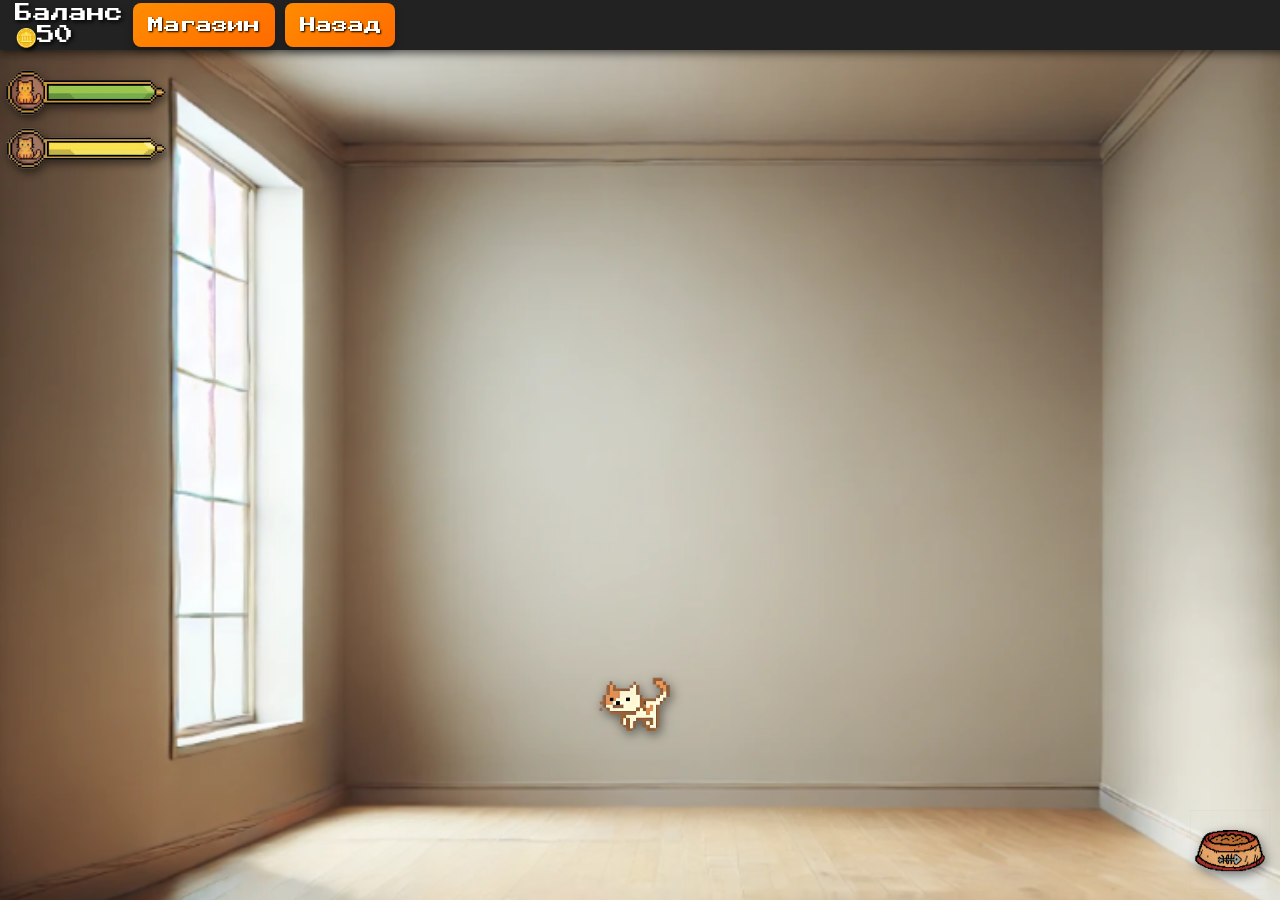
==== game.html @ 71701bf5 "Update game.html" ====
<!DOCTYPE html>
<html lang="uk">

<head>
    <meta charset="UTF-8">
    <meta name="viewport" content="width=device-width, initial-scale=1.0">
    <link href="https://fonts.googleapis.com/css2?family=Press+Start+2P&display=swap" rel="stylesheet">
    <title>Game Cats</title>
    <style>
        @font-face {
            font-family: 'Press Start 2P', cursive;
            src: url('fonts/pixel.ttf') format('truetype');
        }

        body {
            margin: 0;
            padding: 0;
            display: flex;
            justify-content: center;
            align-items: center;
            height: 100vh;
            width: 100vw;
            background: url('photo/fon-game.png') no-repeat center center;
            background-size: cover;
            overflow: hidden;
            font-family: 'Press Start 2P', cursive;
        }

        /* Верхнє меню */
        .top-menu {
            width: 100%;
            height: 50px;
            background-color: #222;
            display: flex;
            align-items: center;
            justify-content: space-between;
            padding: 0 15px;
            box-shadow: 0px 2px 10px rgba(0, 0, 0, 0.7);
            position: absolute;
            top: 0;
            left: 0;
            z-index: 100;
        }

        .menu-container {
            display: flex;
            gap: 10px;
        }

        .menu-button {
            background: linear-gradient(145deg, #ff8c00, #ff6b00);
            color: white;
            border: none;
            padding: 10px 15px;
            font-size: 16px;
            cursor: pointer;
            border-radius: 8px;
            font-family: 'Press Start 2P', cursive;
            box-shadow: 0 4px 8px rgba(0, 0, 0, 0.3);
            transition: all 0.3s ease;
            text-shadow: 1px 1px 2px #000;
        }

        .menu-button:hover {
            transform: translateY(-2px);
            box-shadow: 0 6px 12px rgba(0, 0, 0, 0.4);
        }

        .menu-button:active {
            transform: translateY(1px);
            box-shadow: 0 2px 4px rgba(0, 0, 0, 0.3);
        }

        .balance {
            color: white;
            font-size: 18px;
            font-family: 'Press Start 2P', cursive;
            text-shadow: 2px 2px 4px #000;
            display: flex;
            /* Додаємо flex-контейнер */
            align-items: center;
            /* Вирівнюємо елементи по вертикалі */
            gap: 5px;
            /* Відступ між елементами */
            line-height: 1.2;
            /* Фіксуємо висоту рядка */
        }

        @media (max-width: 600px) {
            .top-menu {
                flex-direction: column;
                height: auto;
                padding: 10px 0;
                align-items: center;
            }

            .menu-button {
                width: 90%;
                margin: 5px 0;
                font-size: 14px;
            }

            .balance {
                font-size: 16px;
            }
        }

        .cat {
            position: absolute;
            width: 110px;
            height: 118px;
            background: url('photo/cat-game.png') no-repeat;
            background-size: 480px 960px;
            image-rendering: pixelated;
            transition: transform 0.5s linear, left 0.5s linear, top 0.5s linear;
            z-index: 5;
            filter: drop-shadow(2px 4px 6px rgba(0, 0, 0, 0.5));
        }

        .black-cat {
            position: absolute;
            width: 122px;
            height: 122px;
            background: url('photo/cat-black.png') no-repeat;
            background-size: 488px 976px;
            background-position: 0 0;
            image-rendering: pixelated;
            image-rendering: -moz-crisp-edges;
            image-rendering: crisp-edges;
            transition: transform 0.5s linear, left 0.5s linear, top 0.5s linear;
            z-index: 5;
            filter: drop-shadow(2px 4px 6px rgba(0, 0, 0, 0.5));
        }

        .baby-cat {
    position: absolute;
    width: 122px;
    height: 122px;
    background: url('photo/cat-baby.png') no-repeat;
    background-size: 488px 976px; /* 4 кадри × 8 рядків (як у чорного кота) */
    image-rendering: pixelated;
    image-rendering: crisp-edges;
    transition: transform 0.5s linear, left 0.5s linear, top 0.5s linear;
    z-index: 5;
    filter: drop-shadow(2px 4px 6px rgba(0,0,0,0.5));
}

        

        #bowl {
            -webkit-tap-highlight-color: transparent;
            outline: none;
            user-select: none;
            -webkit-user-drag: none;
            filter: drop-shadow(2px 4px 6px rgba(0, 0, 0, 0.5));
        }

        .status-bars {
            position: absolute;
            top: 65px;
            left: 1px;
            display: flex;
            flex-direction: column;
            gap: 1px;
            z-index: 100;
            filter: drop-shadow(2px 4px 4px rgba(0, 0, 0, 0.5));
        }

        .emote {
            position: absolute;
            font-size: 28px;
            z-index: 999;
            pointer-events: none;
            opacity: 0;
            transition: opacity 0.5s ease;
            filter: drop-shadow(2px 4px 4px rgba(0, 0, 0, 0.7));
        }

        .emote.angry {
            animation: angryBounce 0.5s infinite alternate;
            top: -20px;
            left: 35px;
        }

        .emote.sleep {
            animation: sleepZzz 2s infinite linear;
            top: -20px;
            left: 40px;
        }
        .baby-hearts {
            position: absolute;
            z-index: 999;
            pointer-events: none;
            transform: translate(-50%, -100%);
            display: none;
        }

        /* Стилі для магазину */
        .shop-overlay {
            position: fixed;
            top: 0;
            left: 0;
            width: 100%;
            height: 100%;
            background-color: rgba(0, 0, 0, 0.85);
            display: none;
            justify-content: center;
            align-items: center;
            z-index: 1000;
            opacity: 0;
            transition: opacity 0.3s ease;
            backdrop-filter: blur(5px);
        }

        .shop-container {
            width: 90%;
            max-width: 800px;
            height: 80%;
            background: linear-gradient(145deg, #2a2a2a, #1f1f1f);
            border: 4px solid #8a2be2;
            border-radius: 15px;
            display: flex;
            flex-direction: column;
            overflow: hidden;
            box-shadow: 0 10px 25px rgba(0, 0, 0, 0.6),
                0 0 0 2px #ff8c00,
                0 0 0 4px #8a2be2;
            transform: scale(0.95);
            transition: all 0.3s ease;
        }

        .shop-overlay.show .shop-container {
            transform: scale(1);
        }

        .shop-header {
            background: linear-gradient(to right, #8a2be2, #4b0082);
            padding: 15px;
            display: flex;
            flex-direction: column;
            border-bottom: 3px solid #ff8c00;
            box-shadow: 0 4px 10px rgba(0, 0, 0, 0.4);
        }


        .shop-header-top {
            display: flex;
            justify-content: space-between;
            align-items: center;
            padding: 10px 1px;
            width: 100%;
        }

        .shop-header-top .balance {
            font-size: 14px;
            color: white;
            flex: 1;
            text-align: left;
        }

        .shop-title {
            background: linear-gradient(145deg, #ff8c00, #ff6b00);
            color: white;
            font-size: 14px;
            padding: 10px 10px;
            border-radius: 8px;
            cursor: pointer;
            transition: all 0.3s ease;
            box-shadow: 0 4px 8px rgba(0, 0, 0, 0.3);
            text-shadow: 1px 1px 2px #000;
            border: 2px solid #8a2be2;
            margin: 0 10px;
            text-align: center;
            flex: 2;
        }

        .shop-title:hover {
            transform: translateY(-2px);
            box-shadow: 0 6px 12px rgba(0, 0, 0, 0.4);
        }


        .categories-container {
            display: flex;
            overflow-x: auto;
            gap: 10px;
            padding: 10px 1px;
            scrollbar-width: thin;
            scrollbar-color: #8a2be2 #333;
        }

        .categories-container::-webkit-scrollbar {
            height: 6px;
        }

        .categories-container::-webkit-scrollbar-track {
            background: #333;
            border-radius: 3px;
        }

        .categories-container::-webkit-scrollbar-thumb {
            background: linear-gradient(#8a2be2, #4b0082);
            border-radius: 3px;
        }

        .category {
            background: linear-gradient(145deg, #3a3a3a, #2d2d2d);
            border: 2px solid #8a2be2;
            border-radius: 8px;

            color: white;
            font-size: 12px;
            cursor: pointer;
            transition: all 0.3s ease;
            white-space: nowrap;
            flex-shrink: 0;
            box-shadow: 0 2px 5px rgba(0, 0, 0, 0.3);
            position: relative;
            margin-right: 8px;
            min-width: 120px;
            min-height: 40px;
            text-align: center;
            display: flex;
            align-items: center;
            justify-content: center;
            gap: 7px;
        }

        .category:last-child {
            margin-right: 0;
        }

        .category.locked {
            background: linear-gradient(145deg, #555, #333) !important;
            border-color: #888 !important;
            color: #bbb !important;
            cursor: not-allowed !important;
            opacity: 1 !important;
            box-shadow: 0 2px 8px rgba(0, 0, 0, 0.10);
            min-width: 120px;
            min-height: 40px;
            border-radius: 8px;
            display: flex;
            align-items: center;
            justify-content: center;
            gap: 7px;
        }

        .category.locked .lock-icon {
            display: inline-block;
            font-size: 16px;
            vertical-align: middle;
            margin-right: 0;
        }

        .category:not(:last-child)::after {
            content: '';
            position: absolute;
            right: -5px;
            top: 50%;
            transform: translateY(-50%);
            width: 1px;
            height: 60%;
            background: rgba(255, 255, 255, 0.2);
        }

        .category:hover {
            background: linear-gradient(145deg, #4a4a4a, #3d3d3d);
            transform: translateY(-2px);
        }

        .category.active {
            background: linear-gradient(145deg, #8a2be2, #4b0082);
            border-color: #ff8c00;
            box-shadow: 0 0 10px rgba(138, 43, 226, 0.7);
        }

        .close-shop {
            background: #ff4444;
            border: none;
            color: white;
            font-size: 24px;
            /* Збільшений розмір */
            font-weight: bold;
            /* Жирний шрифт */
            cursor: pointer;
            padding: 8px 12px;
            border-radius: 50%;
            transition: all 0.3s ease;
            box-shadow: 0 2px 5px rgba(0, 0, 0, 0.3);
            text-shadow: 1px 1px 2px #000;
            flex: 0 0 auto;
            /* Фіксована ширина */
            width: 44px;
            /* Збільшена ширина */
            height: 44px;
            /* Збільшена висота */
            display: flex;
            align-items: center;
            justify-content: center;
            margin-left: -1px;
            /* Відступ зліва */
            position: relative;
            /* Для точного позиціонування */
            right: 0;
            /* Фіксуємо праворуч */
            -webkit-tap-highlight-color: transparent;
            outline: none;
        }

        /* Збільшений хрестик при наведенні */
        .close-shop:hover {
            background: #ff0000;
            transform: rotate(90deg) scale(1.1);
            /* Додано масштабування */
        }

        /* Стилі для роздільної лінії */
        .divider {
            height: 2px;
            background: linear-gradient(to right, transparent, #8a2be2, #ff8c00, #8a2be2, transparent);
            margin: 5px 0;
            width: 100%;
        }

        .shop-content {
            display: grid;
            grid-template-columns: 1fr;
            gap: 20px;
            padding: 15px;
            overflow-y: auto;
            height: calc(100% - 150px);
        }

        .shop-item {
            background: linear-gradient(145deg, #3a3a3a, #2d2d2d);
            border: 2px solid #8a2be2;
            border-radius: 12px;
            padding: 20px;
            display: flex;
            flex-direction: column;
            /* Зміна з row на column */
            align-items: center;
            /* Центруємо по горизонталі */
            text-align: center;
            /* Центруємо текст */
            transition: all 0.3s ease;
            box-shadow: 0 4px 8px rgba(0, 0, 0, 0.3);
            position: relative;
            overflow: hidden;
            min-height: 210px;
            height: auto;
            width: 90%;
            /* Додаємо ширину для кращого вигляду */
            max-width: 400px;
            /* Максимальна ширина */
            margin: 0 auto;
            /* Центруємо блок товару */
        }

        .shop-item::before {
            content: '';
            position: absolute;
            top: -50%;
            left: -50%;
            width: 200%;
            height: 200%;
            background: linear-gradient(to bottom right,
                    rgba(138, 43, 226, 0.1),
                    rgba(255, 140, 0, 0.1));
            transform: rotate(45deg);
            z-index: 0;
        }

        .shop-item:hover {
            transform: translateY(-5px);
            box-shadow: 0 8px 16px rgba(0, 0, 0, 0.4);
            border-color: #ff8c00;
        }

        /* Адаптація для мобільних пристроїв */
        @media (max-width: 600px) {
            .shop-content {
                padding: 10px;
                gap: 10px;
            }

            .shop-item {
                margin-bottom: 10px;
            }

            .close-shop {
                font-size: 20px;
                width: 40px;
                height: 40px;
            }
        }

        .item-image {
            width: 120px;
            height: 120px;
            background-color: #222; /* темний фон, щоб не було прозорого */
            margin-right: 20px;
            border: 3px solid #555;
            border-radius: 8px;
            overflow: hidden;
            position: relative;
            z-index: 1;
            box-shadow: inset 0 0 10px rgba(0, 0, 0, 0.5);
            flex-shrink: 0;
            background-size: contain;      /* показує всю картинку */
            background-repeat: no-repeat;  /* не повторює */
            background-position: center;
        }

        .item-info {
            display: flex;
            flex-direction: column;
            align-items: center;
            /* Центруємо вміст */
            width: 100%;
            /* Займає всю ширину батьківського елементу */
        }

        .item-name {
            color: white;
            font-size: 14px;
            margin-bottom: 10px;
            text-align: center;
            /* Центруємо текст */
            z-index: 1;
            text-shadow: 1px 1px 2px #000;
            width: 100%;
            /* Займає всю доступну ширину */
        }

        .item-price {
            color: #ff8c00;
            font-size: 16px;
            margin-bottom: 15px;
            z-index: 1;
            text-shadow: 1px 1px 2px #000;
            text-align: center;
            /* Центруємо текст */
        }

        .buy-button {
            background: linear-gradient(145deg, #8a2be2, #4b0082);
            color: white;
            border: none;
            padding: 10px 20px;
            border-radius: 8px;
            font-family: 'Press Start 2P', cursive;
            font-size: 12px;
            cursor: pointer;
            transition: all 0.3s ease;
            box-shadow: 0 2px 5px rgba(0, 0, 0, 0.3);
            text-shadow: 1px 1px 2px #000;
            border: 1px solid #ff8c00;
            z-index: 1;
            width: auto;
            /* Зміна з 100% на auto */
            max-width: 200px;
            margin: 0 auto;
            /* Центруємо кнопку */
        }

        .buy-button:hover {
            background: linear-gradient(145deg, #9932cc, #5a1d9c);
            transform: translateY(-2px);
            box-shadow: 0 4px 8px rgba(0, 0, 0, 0.4);
        }

        .buy-button:active {
            transform: translateY(1px);
            box-shadow: 0 1px 3px rgba(0, 0, 0, 0.3);
        }

        .buy-button.loading {
            position: relative;
            color: transparent;
            pointer-events: none;
        }

        .buy-button.loading::after {
            content: "";
            position: absolute;
            top: 50%;
            left: 50%;
            transform: translate(-50%, -50%);
            width: 20px;
            height: 20px;
            border: 3px solid rgba(255, 255, 255, 0.3);
            border-radius: 50%;
            border-top-color: white;
            animation: spin 1s linear infinite;
        }

        @keyframes spin {
            to {
                transform: translate(-50%, -50%) rotate(360deg);
            }
        }

        @keyframes angryBounce {
            from {
                transform: translateY(0);
            }

            to {
                transform: translateY(-10px);
            }
        }

        @keyframes sleepZzz {
            0% {
                transform: translateY(0);
                opacity: 1;
            }

            100% {
                transform: translateY(-30px);
                opacity: 0;
            }
        }

        /* Смуга прокрутки */
        .shop-content::-webkit-scrollbar {
            width: 10px;
        }

        .shop-content::-webkit-scrollbar-track {
            background: #333;
            border-radius: 5px;
        }

        .shop-content::-webkit-scrollbar-thumb {
            background: linear-gradient(#8a2be2, #4b0082);
            border-radius: 5px;
            border: 1px solid #ff8c00;
        }

        .shop-content::-webkit-scrollbar-thumb:hover {
            background: linear-gradient(#9932cc, #5a1d9c);
        }

        /* Стилі для вікна завдань */
        .tasks-overlay {
            position: fixed;
            top: 0;
            left: 0;
            width: 100%;
            height: 100%;
            background-color: rgba(0, 0, 0, 0.9);
            display: none;
            justify-content: center;
            align-items: center;
            z-index: 1001;
            opacity: 0;
            transition: opacity 0.3s ease;
            backdrop-filter: blur(5px);
        }

        .tasks-container {
            width: 90%;
            max-width: 600px;
            height: 70%;
            background: linear-gradient(145deg, #2a2a2a, #1f1f1f);
            border: 4px solid #ff8c00;
            border-radius: 15px;
            display: flex;
            flex-direction: column;
            overflow: hidden;
            box-shadow: 0 10px 25px rgba(0, 0, 0, 0.6),
                0 0 0 2px #8a2be2,
                0 0 0 4px #ff8c00;
        }

        .tasks-header {
            background: linear-gradient(to right, #ff8c00, #ff6b00);
            padding: 15px;
            display: flex;
            justify-content: space-between;
            align-items: center;
            border-bottom: 3px solid #8a2be2;
        }

        .tasks-title {
            color: white;
            font-size: 18px;
            text-align: center;
            flex-grow: 1;
            text-shadow: 2px 2px 4px rgba(0, 0, 0, 0.5);
        }

        .close-tasks {
            background: #8a2be2;
            border: none;
            color: white;
            font-size: 20px;
            cursor: pointer;
            padding: 8px 12px;
            border-radius: 50%;
            transition: all 0.3s ease;
        }

        .tasks-content {
            padding: 20px;
            overflow-y: auto;
            background: rgba(30, 30, 30, 0.7);
        }

        .task-item {
            background: rgba(50, 50, 50, 0.7);
            border: 2px solid #8a2be2;
            border-radius: 10px;
            padding: 15px;
            margin-bottom: 15px;
            display: flex;
            justify-content: space-between;
            align-items: center;
        }

        .task-info {
            flex-grow: 1;
        }

        .task-name {
            color: white;
            font-size: 14px;
            margin-bottom: 5px;
        }

        .task-reward {
            color: #ff8c00;
            font-size: 12px;
        }

        .task-button {
            background: linear-gradient(145deg, #8a2be2, #4b0082);
            color: white;
            border: none;
            padding: 8px 15px;
            border-radius: 8px;
            font-family: 'Press Start 2P', cursive;
            font-size: 10px;
            cursor: pointer;
        }

        /* Адаптація для мобільних пристроїв */
        @media (max-width: 600px) {
            .shop-item {
                flex-direction: column;
                padding: 15px;
            }

            .item-image {
                width: 100px;
                height: 100px;
                margin-right: 0;
                margin-bottom: 15px;
            }

            .buy-button {
                max-width: 100%;
                width: 100%;
            }
        }

        /* Смуга прокрутки */
        .shop-content::-webkit-scrollbar {
            width: 12px;
        }

        .shop-content::-webkit-scrollbar-track {
            background: #333;
            border-radius: 6px;
        }

        .shop-content::-webkit-scrollbar-thumb {
            background: linear-gradient(#8a2be2, #4b0082);
            border-radius: 6px;
            border: 2px solid #ff8c00;
        }

        .shop-content::-webkit-scrollbar-thumb:hover {
            background: linear-gradient(#9932cc, #5a1d9c);
        }

        /* Стилі для кнопки завантаження */
        .buy-button.loading {
            position: relative;
            color: transparent;
            pointer-events: none;
        }

        .buy-button.loading::after {
            content: "";
            position: absolute;
            top: 50%;
            left: 50%;
            transform: translate(-50%, -50%);
            width: 20px;
            height: 20px;
            border: 3px solid rgba(255, 255, 255, 0.3);
            border-radius: 50%;
            border-top-color: white;
            animation: spin 1s linear infinite;
        }

        @keyframes spin {
            to {
                transform: translate(-50%, -50%) rotate(360deg);
            }
        }

        /* Стилі для категорії корму */
        .food-category .item-image {
            background-color: #8a5a44;
            border-color: #6d4c3a;
        }

        .placement-overlay {
            position: fixed;
            top: 0;
            left: 0;
            width: 100%;
            height: 100%;
            background-color: rgba(0, 0, 0, 0.8);
            display: none;
            justify-content: center;
            align-items: center;
            z-index: 1002;
        }

        .placement-container {
            background: #222;
            padding: 20px;
            border-radius: 10px;
            text-align: center;
            color: white;
            width: 80%;
            max-width: 400px;
        }

        .placement-grid {
            display: grid;
            grid-template-columns: repeat(3, 1fr);
            gap: 10px;
            margin: 20px 0;
        }

        .placement-grid div {
            background: #444;
            border: 2px solid #8a2be2;
            border-radius: 5px;
            height: 50px;
            cursor: pointer;
            transition: all 0.3s ease;
        }

        .placement-grid div:hover {
            background: #555;
            border-color: #ff8c00;
        }

        .cancel-placement {
            background: #ff4444;
            border: none;
            color: white;
            padding: 10px 20px;
            border-radius: 5px;
            cursor: pointer;
            transition: all 0.3s ease;
        }

        .cancel-placement:hover {
            background: #ff0000;
        }

        .placement-controls {
            position: fixed;
            bottom: 20px;
            left: 50%;
            transform: translateX(-50%);
            display: flex;
            gap: 10px;
            z-index: 1003;
        }

        .placement-button {
            background: #0da33d;
            color: white;
            border: none;
            padding: 10px 20px;
            border-radius: 5px;
            cursor: pointer;
            font-family: 'Press Start 2P', cursive;
            transition: all 0.3s ease;
        }

        .placement-button:hover {
            background: #6d1dbb;
        }

        .placement-button.cancel {
            background: #ff4444;
        }

        .placement-button.cancel:hover {
            background: #ff0000;
        }

        .placed-item {
            position: absolute;
            width: 60px;
            height: 85px;
            background-size: cover;
            background-position: center;
            z-index: 1;
            cursor: move;
        }

        .move-button {
            background: #4caf50;
            color: white;
            border: none;
            padding: 10px 15px;
            border-radius: 5px;
            cursor: pointer;
            font-size: 18px;
            font-weight: bold;
            z-index: 6;
            transition: all 0.3s ease;
            margin: 580px 6px 1px 1px;
            /* верх, право, низ, ліво */
        }

        .move-button:hover {
            background: #45a049;
        }

        .placed-item.tumb {
            width: 90px;
            height: 90px;
        }

        .placed-item.picture {
            width: 70px;
            height: 90px;
        }

        .item-image.picture {
            box-shadow: 6px 10px 24px 0 rgba(60, 40, 20, 0.32);
            border-radius: 8px;
            background-color: transparent;
            position: relative;
        }


        .item-image.picture::after {
            content: '';
            position: absolute;
            left: 12px;
            right: 12px;
            top: 12px;
            bottom: 12px;
            border-radius: 8px;
            box-shadow: 6px 10px 24px 0 rgba(60, 40, 20, 0.32);
            z-index: 0;
            pointer-events: none;
        }

        .item-image.picture {
            position: relative;
            z-index: 1;
        }

        .placed-item.toy {
            width: 50px;
            height: 50px;
        }

        .shop-item.purchased {
            opacity: 0.7;
        }

        .purchased-label {
            color: #fff;
            background: #4caf50;
            border-radius: 6px;
            padding: 6px 14px;
            font-size: 13px;
            font-family: 'Press Start 2P', cursive;
            margin-bottom: 8px;
            margin-top: 8px;
            display: inline-block;
        }

        .delete-button {
            background: #ff4444 !important;
            color: #fff !important;
            z-index: 10000 !important;
            position: relative !important;
            min-height: 32px !important;
            font-size: 18px !important;
            border: none;
            border-radius: 6px;
            padding: 6px 14px;
            font-size: 13px;
            font-family: 'Press Start 2P', cursive;
            cursor: pointer;
            margin-top: 6px;
            display: block;
            transition: background 0.2s;
            width: 100%;
            box-sizing: border-box;
        }

        .delete-button:hover {
            background: #c62828;
        }

        .shop-item.purchased {
            min-height: 255px;
        }

        /* Для мисок не збільшуємо розмір навіть якщо куплено */
        .shop-item.purchased.food-category,
        .shop-item.purchased:not(.food-category):has(.item-name:contains('Миски')) {
            min-height: 210px !important;
        }

        .shop-item.purchased.miska {
            min-height: 210px !important;
        }

        .delete-modal-content {
            background: #222;
            color: #fff;
            border-radius: 16px;
            padding: 28px 18px 22px 18px;
            min-width: 220px;
            max-width: 260px;
            width: 92vw;
            box-shadow: 0 8px 32px rgba(0, 0, 0, 0.7), 0 0 0 3px #ff8c00, 0 0 0 6px #8a2be2;
            border: 3px solid #ff8c00;
            text-align: center;
            font-family: 'Press Start 2P', cursive;
            position: relative;
            margin: 0 auto;
            font-size: 15px;
        }

        .delete-modal-title {
            font-size: 15px;
            margin-bottom: 22px;
            font-family: 'Press Start 2P', cursive;
            color: #fff;
            text-shadow: 2px 2px 4px #000;
            word-break: break-word;
        }

        .delete-modal-buttons {
            display: flex;
            justify-content: center;
            gap: 18px;
        }

        .delete-modal-btn {
            font-family: 'Press Start 2P', cursive;
            font-size: 13px;
            border: none;
            border-radius: 8px;
            padding: 10px 28px;
            cursor: pointer;
            box-shadow: 0 2px 8px rgba(0, 0, 0, 0.3);
            transition: background 0.2s, color 0.2s, transform 0.2s;
            outline: none;
        }

        .delete-modal-btn.yes {
            background: linear-gradient(145deg, #ff8c00, #ff4444);
            color: #fff;
            border: 2px solid #ff8c00;
            text-shadow: 1px 1px 2px #000;
        }

        /* Стилі для кнопки інфо у розділі Фарм */
        .farm-info-btn {
            background: #4a90e2;
            color: white;
            border: none;
            border-radius: 50%;
            width: 22px;
            height: 22px;
            font-size: 14px;
            cursor: pointer;
            margin-left: 8px;
            font-family: 'Press Start 2P', cursive;
            display: inline-flex;
            justify-content: center;
            align-items: center;
            vertical-align: middle;
            transition: background 0.2s;
        }

        .farm-info-btn:hover {
            background: #357abd;
        }

        .buy-container {
            display: flex;
            align-items: center;
            justify-content: center;
            width: 100%;
        }

        .delete-modal-btn.yes:hover {
            background: linear-gradient(145deg, #ff4444, #ff8c00);
            color: #fff;
            transform: scale(1.05);
        }

        .delete-modal-btn.no {
            background: #444;
            color: #fff;
            border: 2px solid #8a2be2;
            text-shadow: 1px 1px 2px #000;
        }

        .delete-modal-btn.no:hover {
            background: #8a2be2;
            color: #fff;
            transform: scale(1.05);
        }

        /* Стилі для повідомлення про поворот екрану */
        .rotate-screen-overlay {
            position: fixed;
            top: 0;
            left: 0;
            width: 100vw;
            height: 100vh;
            background: url('photo/vertically.png') no-repeat center center;
            background-size: cover;
            z-index: 9999;
            display: none;
            justify-content: center;
            align-items: center;
        }

        .rotate-screen-message {
            background: rgba(0, 0, 0, 0.8);
            color: white;
            padding: 20px;
            border-radius: 10px;
            text-align: center;
            font-family: 'Press Start 2P', cursive;
            font-size: 16px;
            max-width: 80%;
        }

        /* Показуємо повідомлення про поворот тільки в горизонтальному режимі */
        @media (orientation: landscape) and (max-height: 600px) {
            .rotate-screen-overlay {
                display: flex;
            }
        }

        /* Стилі для кнопки Урожай */
        .harvest-button {
            background: #ff9800;
            color: #fff;
            border: none;
            border-radius: 8px;
            padding: 10px 20px;
            font-family: 'Press Start 2P', cursive;
            font-size: 14px;
            cursor: pointer;
            margin-top: 10px;
            box-shadow: 0 2px 8px rgba(0, 0, 0, 0.3);
            transition: background 0.2s;
        }

        .harvest-button:hover {
            background: #e68900;
        }

        .placed-item.farm {
            width: 100px !important;
            height: 155px !important;
            background-size: contain !important;
            background-repeat: no-repeat;
            background-position: center;
            overflow: visible !important;
            margin-bottom: 10px;
            z-index: 2;
        }

        .flower-img {
            width: 50px;
            height: 85px;
            object-fit: contain;
            transition: filter 0.3s;
            z-index: 3;
        }

        .harvest-flower-btn {
            background: #ff9800;
            color: #fff;
            border: none;
            border-radius: 8px;
            padding: 7px 10px;
            font-family: 'Press Start 2P', cursive;
            font-size: 11px;
            cursor: pointer;
            box-shadow: 0 2px 8px rgba(0, 0, 0, 0.3);
            transition: background 0.2s;
            z-index: 3;
            margin-top: 32px;
            /* Більший відступ, щоб кнопка була нижче квітки */
        }

        .harvest-flower-btn:hover {
            background: #e68900;
        }

        .flower-img.small {
            width: 35px;
            height: 50px;
            z-index: 3;
        }

        .cactus-img.small {
            width: 31px;
            height: 26px;
            margin-left: 4px;
            z-index: 3;
            margin-top: 10px;
        }

        .cactus-img.stage2 {
            width: 26px;
            height: 36px;
            margin-left: 4px;
            z-index: 3;
        }

        .cactus-img.stage3 {
            width: 27px;
            height: 53px;
            margin-left: 5px;
            z-index: 3;
        }

        .cactus-img.stage4 {
            width: 40px;
            height: 65px;
            margin-left: 18px;
            z-index: 3;
        }

        /* Модальне вікно для повідомлення про розблокування Фарм */
        #farmLockModal {
            display: none;
            position: fixed;
            top: 0;
            left: 0;
            width: 100vw;
            height: 100vh;
            background: rgba(0, 0, 0, 0.7);
            z-index: 3000;
            justify-content: center;
            align-items: center;
        }

        #farmLockModal .modal-content {
            position: relative;
            display: flex;
            flex-direction: column;
            align-items: center;
            justify-content: center;
        }

        #farmLockModal img {
            max-width: 90vw;
            max-height: 60vh;
            border-radius: 18px;
            box-shadow: 0 4px 24px rgba(0, 0, 0, 0.5);
        }

        #farmLockModal .modal-text {
            position: absolute;
            top: 32%;
            left: 50%;
            transform: translate(-50%, -50%);
            color: #000000;
            font-family: 'Press Start 2P', cursive;
            font-size: 16px;
            text-align: center;
            padding: 10px 20px;
            border-radius: 10px;
            pointer-events: none;
        }

        .category .farm-text {
            font-size: 12px;
            color: inherit;
            font-family: inherit;
            font-weight: normal;
            letter-spacing: inherit;
            margin: 0 2px;
        }

        #farmLockModal .ok-overlay-btn {
            position: absolute;
            left: 48%;
            top: 80%;
            /* підлаштувати під розташування кнопки Ok на фото */
            transform: translate(-50%, -50%);
            width: 120px;
            /* підлаштувати під розмір кнопки Ok на фото */
            height: 42px;
            background: none;
            border: none;
            opacity: 0;
            cursor: pointer;
            z-index: 2;
        }

        /* Додаю стилі для вирівнювання квіточок у flowerGallery */
        #flowerGallery {
            min-height: 155px;
            display: flex;
            flex-direction: column;
            align-items: center;
            justify-content: flex-end;
            position: relative;
            /* вже є position: absolute, якщо ні — додати */
            position: absolute;
        }

        .flower-img {
            position: static;
            height: 82px;
            width: auto;
            object-fit: contain;
            left: unset;
            bottom: unset;
            transform: none;
        }

        .harvest-flower-btn {
            margin-top: 8px;
        }

        /* Анімація bounce для напису 'Забери урожай' */
        @keyframes bounce-harvest-label {
            0% {
                transform: translateY(0);
            }

            50% {
                transform: translateY(18px);
            }

            100% {
                transform: translateY(0);
            }
        }

        .harvest-label {
            font-family: 'Press Start 2P', cursive;
            font-size: 15px;
            color: #ff9800;
            margin-bottom: 18px;
            /* Підняти вище */
            display: flex;
            flex-direction: column;
            align-items: center;
            z-index: 4;
            text-shadow: 2px 2px 0 #222, -2px 2px 0 #222, 2px -2px 0 #222, -2px -2px 0 #222, 0 2px 0 #222, 2px 0 0 #222, 0 -2px 0 #222, -2px 0 0 #222;
            animation: bounce-harvest-label 2.2s infinite;
            position: absolute;
            top: -38px;
            left: 50%;
            transform: translateX(-50%);
            width: max-content;
            pointer-events: none;
        }

        /* Додаю/оновлюю CSS для .harvest-label */
        .harvest-label {
            position: absolute;
            left: -74%;
            top: auto;
            bottom: 59%;
            transform: translateX(-50%);
            width: max-content;
            pointer-events: none;
        }
        .harvest-label-cactus {
            position: absolute;
            left: -20%;
            top: auto;
            bottom: 47%;
            transform: translateX(-50%);
            font-family: 'Press Start 2P', cursive;
            font-size: 15px;
            color: #ff9800;
            margin-bottom: 18px;
            /* Підняти вище */
            display: flex;
            flex-direction: column;
            align-items: center;
            z-index: 4;
            text-shadow: 2px 2px 0 #222, -2px 2px 0 #222, 2px -2px 0 #222, -2px -2px 0 #222, 0 2px 0 #222, 2px 0 0 #222, 0 -2px 0 #222, -2px 0 0 #222;
            animation: bounce-harvest-label 2.2s infinite;
            position: absolute;
            width: max-content;
            pointer-events: none;
        }

        /* Стрілочка для грибочка: по центру над грибом через флекс-колонку #flowerGallery */
        .harvest-label-mushroom {
            position: static;
            font-family: 'Press Start 2P', cursive;
            font-size: 15px;
            color: #ff9800;
            margin-bottom: 25px;
            display: flex;
            flex-direction: column;
            align-items: center;
            z-index: 4;
            text-shadow: 2px 2px 0 #222, -2px 2px 0 #222, 2px -2px 0 #222, -2px 0 0 #222, 0 2px 0 #222, 2px 0 0 #222, 0 -2px 0 #222, -2px 0 0 #222;
            animation: bounce-harvest-label 2.2s infinite;
            width: max-content;
            pointer-events: none;
        }
    </style>
</head>

<body>
    <!-- Повідомлення про поворот екрану -->
    <div class="rotate-screen-overlay" id="rotateScreenOverlay">
        <div class="rotate-screen-message">
            Будь ласка, поверніть телефон вертикально!
        </div>
    </div>

    <!-- Верхнє меню -->
    <div class="top-menu">
        <div class="menu-container">
            <div class="balance">Баланс <br> 🪙0</div>
            <button class="menu-button" onclick="openShop()">Магазин</button>
            <button class="menu-button" onclick="goBack()">Назад</button>
        </div>
        <div class="status-bars">
            <img id="hungerBar" class="bar" src="images/hungry_0.png" style="width: 170px; height: 55px;">
            <img id="energyBar" class="bar" src="images/energy_0.png" style="width: 170px; height: 55px;">
        </div>
    </div>
    <div style="z-index: 5;" class="cat"></div>
    <div style="z-index: 5; display: none;" class="black-cat"></div>
    <div id="emote" class="emote"></div>
    <div class="baby-cat" style="display: none;"></div>
    <img id="babyHearts" class="baby-hearts" src="photo/hearts.gif" alt="hearts">

    <!-- Магазин -->
    <div class="shop-overlay" id="shopOverlay">
        <div class="shop-container">
            <div class="shop-header">
                <div class="shop-header-top">
                    <div class="balance">Баланс <br> 🪙0</div>
                    <div class="shop-title" id="tasksButton">ЗАВДАННЯ</div>
                    <button class="close-shop" onclick="closeShop()">✕</button>
                </div>
                <div class="categories-container" id="categoriesContainer">
                    <!-- Категорії будуть додані через JavaScript -->
                </div>
            </div>
            <div class="shop-content" id="shopContent">
                <!-- Товари будуть додані через JavaScript -->
            </div>
        </div>
    </div>

    <!-- Модальне вікно для розблокування Таємної -->
    <div id="secretUnlockModal" style="display:none; position:fixed; top:0; left:0; width:100vw; height:100vh; background:rgba(0,0,0,0.7); z-index:2000; justify-content:center; align-items:center; font-family: 'Press Start 2P', cursive;">
        <div class="delete-modal-content">
            <div class="delete-modal-title">Категорія «Таємна» заблокована</div>
            <div class="delete-modal-title" style="font-size:14px;">Вартість розблокування: 🪙<span id="secretUnlockPriceLabel">111</span></div>
            <div class="delete-modal-buttons">
                <button id="secretUnlockBuyBtn" class="delete-modal-btn yes">Купити</button>
                <button id="secretUnlockCancelBtn" class="delete-modal-btn no">Скасувати</button>
            </div>
        </div>
    </div>

    <!-- Вікно завдань -->
    <div class="tasks-overlay" id="tasksOverlay">
        <div class="tasks-container">
            <div class="tasks-header">
                <div class="tasks-title">ЩОДЕННІ ЗАВДАННЯ</div>
                <button class="close-tasks" onclick="closeTasks()">✕</button>
            </div>
            <div class="tasks-content" id="tasksContent">
                <!-- Завдання будуть додані через JavaScript -->
            </div>
        </div>
    </div>

    <!-- Вікно розміщення -->
    <div class="placement-overlay" id="placementOverlay">
        <div class="placement-container">
            <h3>Виберіть місце для розміщення</h3>
            <div class="placement-grid" id="placementGrid">
                <!-- Клікабельні місця будуть додані через JavaScript -->
            </div>
            <button class="cancel-placement" onclick="cancelPlacement()">Скасувати</button>
        </div>
    </div>

    <div class="placement-controls" id="placementControls" style="display: none;">
        <button class="placement-button" onclick="finalizePlacement()">Готово</button>
        <button class="placement-button cancel" onclick="cancelPlacement()">Скасувати</button>
    </div>

    <!-- Модальне вікно підтвердження видалення -->
    <div id="deleteConfirmModal"
        style="display:none; position:fixed; top:0; left:0; width:100vw; height:100vh; background:rgba(0,0,0,0.7); z-index:2000; justify-content:center; align-items:center; font-family: 'Press Start 2P', cursive;">
        <div class="delete-modal-content">
            <div class="delete-modal-title">Ви точно хочете видалити цей предмет?</div>
            <div class="delete-modal-buttons">
                <button id="deleteConfirmYes" class="delete-modal-btn yes">Так</button>
                <button id="deleteConfirmNo" class="delete-modal-btn no">Ні</button>
            </div>
        </div>
    </div>

    <!-- Галерея росту квіточки -->
    <div id="flowerGallery" style="display: none; flex-direction: column; align-items: center; margin-top: 70px;"></div>

    <!-- Модальне вікно для заблокованого Фарм -->
    <div id="farmLockModal">
        <div class="modal-content" style="position:relative;">
            <img src="photo/cat-message.png" alt="cat-message">
            <button class="ok-overlay-btn" onclick="closeFarmLockModal()"></button>
            <div class="modal-text">Розблокується при покупці тумбочки.</div>
        </div>
    </div>

    <script>
        const cat = document.querySelector('.cat');
        const blackCat = document.querySelector('.black-cat');
        let isSitting = false;
        let isLying = false;
        let isClicked = false;
        let frame = 0;
        let direction = 0;
        let speed = 0.7;
        let lastDirection = -1;
        let repeatMove = false;
        let walkTimeout, restTimeout;

        const startX = window.innerWidth / 2 - 48;
        const startY = window.innerHeight * 0.7;
        cat.style.left = `${startX}px`;
        cat.style.top = `${startY}px`;
        const babyCat = document.querySelector('.baby-cat');
        const babyHearts = document.getElementById('babyHearts');
        let coins = 50;
        let isSecretUnlocked = false;
        const SECRET_UNLOCK_PRICE = 111;
        const BOWL_FEED_COST = 10;
        const FARM_STAGE_MS = 60 * 60 * 1000;
        const HARVEST_REWARD_FLOWER = 15;
        const HARVEST_REWARD_CACTUS = 30;
        const HARVEST_REWARD_MUSHROOM = 50;
        const FALL_COIN_INTERVAL_MS = 20 * 60 * 1000;
        const FALL_COIN_REWARD = 10;
        function saveGameState() {
            const placedItemsData = [];
            document.querySelectorAll('.placed-item').forEach(el => {
                let category = el.dataset.category;
                let id = parseInt(el.dataset.id);

                // Fallback для старих збережень
                if (!category) {
                    if (el.classList.contains('tumb')) category = 'Тумбочки';
                    else if (el.classList.contains('picture')) category = 'Картини';
                    else if (el.classList.contains('toy')) category = 'Іграшки';
                    else category = 'Лампи';
                }
                if (isNaN(id)) {
                    let bg = el.style.backgroundImage;
                    let match = bg.match(/_(\d+)\.png/);
                    id = match ? parseInt(match[1]) : 0;
                }

                placedItemsData.push({
                    category: category,
                    id: id,
                    left: el.style.left,
                    top: el.style.top
                });
            });

            const state = {
                coins,
                isSecretUnlocked,
                currentBowlId,
                purchasedItems,
                hungerStage,
                energyStage,
                tasksState,
                placedItems: placedItemsData,
                farm: {
                    flower: { stage: typeof flowerCurrentStage !== 'undefined' ? flowerCurrentStage : 0, nextTs: typeof flowerNextTs !== 'undefined' ? flowerNextTs : 0 },
                    cactus: { stage: typeof cactusCurrentStage !== 'undefined' ? cactusCurrentStage : 0, nextTs: typeof cactusNextTs !== 'undefined' ? cactusNextTs : 0 },
                    mushroom: { stage: typeof mushroomCurrentStage !== 'undefined' ? mushroomCurrentStage : 0, nextTs: typeof mushroomNextTs !== 'undefined' ? mushroomNextTs : 0 }
                }
            };
            try {
                localStorage.setItem('gameState', JSON.stringify(state));
            } catch (e) {}
        }

        // Допоміжна функція для латинських назв категорій (для файлів)
        function getLatinCategory(cat) {
            const map = {
                'Тумбочки': 'Tumbochky',
                'Картини': 'Kartyny',
                'Лампи': 'Lampy',
                'Миски': 'Mysky',
                'Іграшки': 'toy'
            };
            return map[cat] || cat.toLowerCase();
        }

        function restorePlacedItems(items) {
            if (!Array.isArray(items)) return;
            
            // Очищаємо існуючі розставлені предмети перед відновленням (щоб уникнути дублів)
            document.querySelectorAll('.placed-item').forEach(el => el.remove());

            items.forEach(item => {
                const el = document.createElement('div');
                el.className = 'placed-item';
                el.dataset.category = item.category;
                el.dataset.id = item.id;
                if (item.category === 'Тумбочки') el.classList.add('tumb');
                if (item.category === 'Картини') {
                    el.classList.add('picture');
                    el.style.transform = getPictureRotation(item.id);
                }
                if (item.category === 'Іграшки') el.classList.add('toy');

                el.style.backgroundImage = (item.category === 'Іграшки')
                    ? `url('shop/toy_${item.id}.png')`
                    : `url('shop/${getLatinCategory(item.category)}_${item.id}.png')`;
                
                el.style.left = item.left;
                el.style.top = item.top;
                el.style.position = 'absolute';
                document.body.appendChild(el);

                // Якщо це тумбочка, перевіряємо чи в ній має бути рослина
                if (item.category === 'Тумбочки') {
                    const farmItem = purchasedItems.find(p => normalizeCategory(p.category) === 'Фарм');
                    if (farmItem) {
                        setTimeout(() => {
                            const gallery = document.getElementById('flowerGallery');
                            if (gallery) {
                                gallery.style.display = 'flex';
                                gallery.style.position = 'absolute';
                                gallery.style.left = '50%';
                                gallery.style.bottom = '79%';
                                gallery.style.transform = 'translateX(-50%)';
                                gallery.style.zIndex = '10';
                                el.appendChild(gallery);
                                
                                // Запускаємо відповідну галерею
                                if (farmItem.id === 1) renderFlowerGallery();
                                else if (farmItem.id === 2) renderCactusGallery();
                                else if (farmItem.id === 3) renderMushroomGallery();
                            }
                        }, 200);
                    }
                }
            });
        }

        function loadGameState() {
            try {
                const raw = localStorage.getItem('gameState');
                if (!raw) return;
                const s = JSON.parse(raw);
                if (typeof s.coins === 'number') coins = s.coins;
                if (typeof s.isSecretUnlocked === 'boolean') isSecretUnlocked = s.isSecretUnlocked;
                if (typeof s.currentBowlId === 'number') currentBowlId = s.currentBowlId;
                if (Array.isArray(s.purchasedItems)) purchasedItems = s.purchasedItems;
                if (typeof s.hungerStage === 'number') hungerStage = s.hungerStage;
                if (typeof s.energyStage === 'number') energyStage = s.energyStage;
                if (s.tasksState) tasksState = { ...tasksState, ...s.tasksState };
                
                if (s.farm && s.farm.flower) {
                    flowerCurrentStage = s.farm.flower.stage || 0;
                    flowerNextTs = s.farm.flower.nextTs || 0;
                    const now = nowMs();
                    while (flowerNextTs && now >= flowerNextTs && flowerCurrentStage < 3) {
                        flowerCurrentStage++;
                        flowerNextTs += FARM_STAGE_MS;
                    }
                    if (flowerNextTs > 0) startFlowerInterval();
                }
                if (s.farm && s.farm.cactus) {
                    cactusCurrentStage = s.farm.cactus.stage || 0;
                    cactusNextTs = s.farm.cactus.nextTs || 0;
                    const now = nowMs();
                    while (cactusNextTs && now >= cactusNextTs && cactusCurrentStage < 3) {
                        cactusCurrentStage++;
                        cactusNextTs += FARM_STAGE_MS;
                    }
                    if (cactusNextTs > 0) startCactusInterval();
                }
                if (s.farm && s.farm.mushroom) {
                    mushroomCurrentStage = s.farm.mushroom.stage || 0;
                    mushroomNextTs = s.farm.mushroom.nextTs || 0;
                    const now = nowMs();
                    while (mushroomNextTs && now >= mushroomNextTs && mushroomCurrentStage < 3) {
                        mushroomCurrentStage++;
                        mushroomNextTs += FARM_STAGE_MS;
                    }
                    if (mushroomNextTs > 0) startMushroomInterval();
                }

                if (Array.isArray(s.placedItems)) {
                    restorePlacedItems(s.placedItems);
                }
            } catch (e) {}
        }
        // --- Стан завдань ---
        const DAY_MS = 24 * 60 * 60 * 1000;
        let tasksState = {
            dailyLogin: { nextAvailable: 0, reward: 10, streak: 1 },
            feed5: { count: 0, nextAvailable: 0, reward: 25 },
            purchaseDaily: { nextAvailable: 0, reward: 20 },
            farmOnce: { completed: false, reward: 50 },
            dailyComplex: { 
                petCount: 0, 
                coinsCaught: 0, 
                farmGrown: false, 
                nextAvailable: 0, 
                reward: 70 
            }
        };
        function loadTasksState() {
            try {
                const raw = localStorage.getItem('tasksState');
                if (raw) {
                    const saved = JSON.parse(raw);
                    tasksState = { ...tasksState, ...saved };
                }
            } catch (e) {}
        }
        function saveTasksState() {
            try {
                localStorage.setItem('tasksState', JSON.stringify(tasksState));
            } catch (e) {}
        }
        function nowMs() { return Date.now(); }
        function timeLeft(ts) {
            const left = ts - nowMs();
            return left > 0 ? left : 0;
        }
        function formatTime(ms) {
            const s = Math.floor(ms / 1000);
            const h = Math.floor(s / 3600);
            const m = Math.floor((s % 3600) / 60);
            const sec = s % 60;
            return `${String(h).padStart(2,'0')}:${String(m).padStart(2,'0')}:${String(sec).padStart(2,'0')}`;
        }

        function updateBalanceUI() {
            document.querySelectorAll('.balance').forEach(el => {
                el.innerHTML = `Баланс <br> 🪙${coins}`;
            });
        }

        function goBack() {
            window.history.back();
        }

        if (babyCat) {
            babyCat.style.left = `${window.innerWidth / 2 - 120}px`;
            babyCat.style.top = `${window.innerHeight * 0.72}px`;
            babyCat.style.backgroundPosition = "0 0";
        }


        // Початкова позиція чорного котика — трохи правіше
        if (blackCat) {
            const blackStartX = window.innerWidth / 2 + 40;
            const blackStartY = window.innerHeight * 0.7;
            blackCat.style.left = `${blackStartX}px`;
            blackCat.style.top = `${blackStartY}px`;
            // Ініціалізуємо початковий кадр спрайта
            blackCat.style.backgroundPosition = '0 0';
        }

        

        function setAnimation(row, frame = 0) {
            cat.style.backgroundPositionY = `-${row * 122}px`;
            cat.style.backgroundPositionX = `-${frame * 122}px`;
        }

        function walk() {
            if (isSitting || isLying || isClicked || isBlocked) return;
            frame = (frame + 1) % 4;
            cat.style.backgroundPositionX = `-${frame * 122}px`;
        }

        function moveCat() {
            if (isSitting || isLying || isClicked || isBlocked) return;

            let x = cat.offsetLeft;
            let y = cat.offsetTop;

            if (repeatMove) {
                direction = lastDirection;
                repeatMove = false;
            } else {
                direction = Math.floor(Math.random() * 4);
                if ((direction === 1 || direction === 3) && Math.random() < 0.4) {
                    repeatMove = true;
                    lastDirection = direction;
                }
            }

            const step = 15;
            switch (direction) {
                case 0:
                    y += step;
                    setAnimation(0);
                    break;
                case 1:
                    x += step;
                    setAnimation(1);
                    break;
                case 2:
                    y -= step;
                    setAnimation(2);
                    break;
                case 3:
                    x -= step;
                    setAnimation(3);
                    break;
            }

            const minY = window.innerHeight * 0.6;
            const maxY = window.innerHeight * 0.96 - 96;
            const minX = window.innerWidth * 0.01;
            const maxX = window.innerWidth * 0.96 - 96;

            x = Math.max(minX, Math.min(maxX, x));
            y = Math.max(minY, Math.min(maxY, y));

            let distanceFromBottom = window.innerHeight - y;
            if (distanceFromBottom > 250) {
                cat.style.transform = "scale(0.89)";
            } else if (distanceFromBottom > 210) {
                cat.style.transform = "scale(0.92)";
            } else if (distanceFromBottom > 170) {
                cat.style.transform = "scale(0.96)";
            } else {
                cat.style.transform = "scale(1)";
            }

            cat.style.transition = `top ${speed}s linear, left ${speed}s linear, transform ${speed}s linear`;
            cat.style.left = `${x}px`;
            cat.style.top = `${y}px`;
            // z-index: динамічно від висоти (чим нижче, тим вище шар)
            cat.style.zIndex = Math.floor(cat.offsetTop);
        }

        function animateSitDown(callback) {
            let sitFrame = 0;
            let sitAnimation = setInterval(() => {
                setAnimation(4, sitFrame);
                sitFrame++;
                if (sitFrame >= 4) {
                    clearInterval(sitAnimation);
                    if (callback) setTimeout(callback, 500);
                }
            }, 300);
        }

        function animateLieDown(callback) {
            let lieFrame = 0;
            let lieAnimation = setInterval(() => {
                setAnimation(6, lieFrame);
                lieFrame++;
                if (lieFrame >= 4) {
                    clearInterval(lieAnimation);
                    if (callback) setTimeout(callback, 500);
                }
            }, 300);
        }

        function animateStandUp(callback) {
            let standFrame = 3;
            let standAnimation = setInterval(() => {
                setAnimation(4, standFrame);
                standFrame--;
                if (standFrame < 0) {
                    clearInterval(standAnimation);
                    isSitting = false;
                    setAnimation(0, 0);
                    if (callback) callback();
                }
            }, 300);
        }

        function animateStandUpFromLie(callback) {
            let standFrame = 3;
            let standAnimation = setInterval(() => {
                setAnimation(6, standFrame);
                standFrame--;
                if (standFrame < 0) {
                    clearInterval(standAnimation);
                    isLying = false;
                    setAnimation(0, 0);
                    if (callback) callback();
                }
            }, 300);
        }

        // === NEW ===

        let hungerStage = 0;
        let energyStage = 0;
        let isSleeping = false;
        let isAngry = false;
        let isBlocked = false;
        let emoteAnimationInterval = null;
        let currentBowl = null;

        // Змінна для поточної купленої миски
        let currentBowlId = 1;

        function updateBars() {
            document.getElementById('hungerBar').src = `images/hungry_${hungerStage}.png`;
            document.getElementById('energyBar').src = `images/energy_${energyStage}.png`;
        }

        const emote = document.getElementById('emote');

        function showEmote(type) {
            emote.className = 'emote';
            if (type === 'angry') {
                emote.textContent = '😡';
                emote.classList.add('angry');
            } else if (type === 'sleep') {
                emote.textContent = '💤';
                emote.classList.add('sleep');
            }
            positionEmote();
            emote.style.opacity = '1';
        }

        function hideEmote() {
            emote.style.opacity = '0';
            setTimeout(() => emote.className = 'emote', 600);
        }

        function positionEmote() {
            const catRect = cat.getBoundingClientRect();
            emote.style.left = `${cat.offsetLeft + 40}px`;
            emote.style.top = `${cat.offsetTop - 7}px`;
        }

        function startEmoteAnimation(type) {
            let currentFrame = 0;
            clearInterval(emoteAnimationInterval);
            showEmote(type);

            if (type === "angry") {
                emoteAnimationInterval = setInterval(() => {
                    setAnimation(7, currentFrame === 0 ? 2 : 3);
                    currentFrame = 1 - currentFrame;
                }, 700);
            } else if (type === "sleep") {
                emoteAnimationInterval = setInterval(() => {
                    setAnimation(7, currentFrame === 0 ? 0 : 1);
                    currentFrame = 1 - currentFrame;
                }, 1300);
            }
        }

        function stopCatActions() {
            clearTimeout(walkTimeout);
            clearTimeout(restTimeout);
            isClicked = false;
            isSitting = false;
            isLying = false;
            isBlocked = true; // Блокуємо дії котика
            clearInterval(emoteAnimationInterval); // Зупиняємо всі анімації
        }

        // Перехід у злість (тепер працює навіть під час сну)
        function transitionToAngry() {
            if (isAngry) return;

            console.log("Початок transitionToAngry");
            isAngry = true;
            isBlocked = true; // Блокуємо інші дії
            stopCatActions();
            isSitting = true;

            animateSitDown(() => {
                console.log("Кіт сів, показуємо злість");
                startEmoteAnimation("angry");
                startAngryAnimation();
            });
        }

        function completeAngryTransition() {
            isAngry = true;
            isBlocked = true;
            stopCatActions();
            isSitting = true;

            animateSitDown(() => {
                startEmoteAnimation("angry");
                startAngryAnimation();
            });
        }

        function startAngryAnimation() {
            let currentFrame = 2;
            clearInterval(emoteAnimationInterval);
            emoteAnimationInterval = setInterval(() => {
                setAnimation(7, currentFrame);
                currentFrame = currentFrame === 2 ? 3 : 2;
            }, 700);
        }

        function transitionToSleep() {
            if (isSleeping || isAngry || isBlocked || hungerStage === 5) {
                console.log("Котик не може спати: isSleeping?", isSleeping, "isAngry?", isAngry, "isBlocked?", isBlocked, "hungerStage", hungerStage);
                return;
            }

            isSleeping = true;
            isBlocked = true;
            stopCatActions();
            isLying = true;

            animateLieDown(() => {
                startEmoteAnimation("sleep");
                startSleepingAnimation();
            });
        }

        function startSleepingAnimation() {
            let currentFrame = 0;
            clearInterval(emoteAnimationInterval);
            emoteAnimationInterval = setInterval(() => {
                setAnimation(7, currentFrame);
                currentFrame = 1 - currentFrame;
            }, 1000);
        }

        function checkCatState() {
            console.log(`Стан: hunger=${hungerStage}, energy=${energyStage}, isSleeping=${isSleeping}, isAngry=${isAngry}, isBlocked=${isBlocked}`);

            // Голод має найвищий пріоритет - навіть якщо кіт спить/заблокований
            if (hungerStage === 5) {
                console.log("Котик голодний (hungerStage=5)");
                if (isSleeping) {
                    console.log("Спроба прокинути сплячого голодного кота");
                    forceWakeUpAndAngry();
                } else if (!isAngry) {
                    console.log("Перехід у стан злості");
                    transitionToAngry();
                }
                return; // Не перевіряємо інші стани, якщо кіт голодний
            }

            // Якщо не голодний, але втомлений - можна спати
            if (energyStage === 5 && !isSleeping && !isBlocked) {
                console.log("Котик втомлений - перехід у сон");
                transitionToSleep();
            }
        }

        // Примусово прокинути кота і зробити його злим
        function forceWakeUpAndAngry() {
            console.log("Початок forceWakeUpAndAngry");
            isSleeping = false;
            isBlocked = false; // Розблоковуємо для переходу в злість
            clearInterval(emoteAnimationInterval);
            hideEmote();

            // Швидко прокидаємо кота
            animateStandUpFromLie(() => {
                console.log("Кіт прокинувся, тепер перехід у злість");
                transitionToAngry();
            });
        }

        function animateWakeUpFromSleep(callback) {
            let standFrame = 3;
            let animation = setInterval(() => {
                setAnimation(6, standFrame);
                standFrame--;
                if (standFrame < 0) {
                    clearInterval(animation);
                    if (callback) callback();
                }
            }, 300);
        }

        function animateCalmDown(callback) {
            let calmFrame = 3;
            let animation = setInterval(() => {
                setAnimation(4, calmFrame);
                calmFrame--;
                if (calmFrame < 0) {
                    clearInterval(animation);
                    if (callback) callback();
                }
            }, 300);
        }

        function finalizeWakeUp() {
            isClicked = false;
            isSitting = false;
            isLying = false;
            updateBars();
            setAnimation(0, 0);
            startWalkingCycle();
        }

        function resumeCatActions() {
            isBlocked = false;
            clearInterval(emoteAnimationInterval);
            hideEmote();

            if (isSleeping) {
                isSleeping = false;
                animateWakeUpFromSleep(() => {
                    // Відновлюємо правильний масштаб після пробудження
                    updateCatScale();
                    finalizeWakeUp();
                });
            } else if (isAngry) {
                isAngry = false;
                animateCalmDown(() => {
                    // Відновлюємо правильний масштаб після злості
                    updateCatScale();
                    finalizeWakeUp();
                });
            } else {
                // Відновлюємо правильний масштаб
                updateCatScale();
                finalizeWakeUp();
            }
        }

        function updateCatScale() {
            const y = cat.offsetTop;
            const distanceFromBottom = window.innerHeight - y;

            if (distanceFromBottom > 250) {
                cat.style.transform = "scale(0.89)";
            } else if (distanceFromBottom > 210) {
                cat.style.transform = "scale(0.92)";
            } else if (distanceFromBottom > 170) {
                cat.style.transform = "scale(0.96)";
            } else {
                cat.style.transform = "scale(1)";
            }
        }

        function finalizeWakeUp() {
            isClicked = false;
            isSitting = false;
            isLying = false;
            updateBars();
            setAnimation(0, 0);
            startWalkingCycle();
        }


        function feedCat() {
            if (hungerStage > 0) hungerStage--;
            if (energyStage > 0) energyStage--;

            updateBars();

            if (hungerStage < 5 && energyStage < 5 && isBlocked) {
                resumeCatActions();
            }

            if (isAngry || isSleeping) {
                hideEmote();
                isAngry = false;
                isSleeping = false;
            }
        }

        function decreaseHunger() {
            if (hungerStage < 5) {
                hungerStage++;
                updateBars();
                saveGameState();
                checkCatState(); // Викликаємо перевірку стану одразу після зміни голоду
            }
        }

        function decreaseEnergy() {
            if (energyStage < 5) {
                energyStage++;
                updateBars();
                saveGameState();
            }
            checkCatState();
        }


        function toggleSit() {
            if (isBlocked || isClicked) return;

            // Відстеження прогресу Завдання дня (погладжування)
            if (timeLeft(tasksState.dailyLogin.nextAvailable) >= 0) { // Використовуємо dailyLogin як маркер щоденності або просто дозволяємо завжди прогресувати якщо не завершено
                if (timeLeft(tasksState.dailyComplex.nextAvailable) === 0) {
                    tasksState.dailyComplex.petCount = (tasksState.dailyComplex.petCount || 0) + 1;
                    if (tasksState.dailyComplex.petCount > 10) tasksState.dailyComplex.petCount = 10;
                    checkDailyComplexTask();
                    saveTasksState();
                }
            }

            isClicked = true;
            clearTimeout(walkTimeout);
            clearTimeout(restTimeout);

            if (isSitting || isLying) {
                if (isLying) {
                    animateStandUpFromLie(() => {
                        isSitting = false;
                        isLying = false;
                        isClicked = false;
                        startWalkingCycle();
                    });
                } else {
                    animateStandUp(() => {
                        isSitting = false;
                        isLying = false;
                        isClicked = false;
                        startWalkingCycle();
                    });
                }
            } else {
                isSitting = true;
                animateSitDown(() => {
                    setTimeout(() => {
                        isClicked = false;
                    }, 1000);
                });
            }
        }

        function startWalkingCycle() {
            if (isClicked || isSitting || isLying || isBlocked) return;

            let walkTime = Math.floor(Math.random() * (120000 - 90000) + 90000);
            walkTimeout = setTimeout(() => {
                let restType = Math.random() < 0.61 ? 'sit' : 'lie';
                let restTime;

                if (restType === 'sit') {
                    restTime = Math.floor(Math.random() * (30000 - 15000) + 15000);
                    isSitting = true;
                    animateSitDown(() => {
                        restTimeout = setTimeout(() => {
                            animateStandUp(() => {
                                isSitting = false;
                                startWalkingCycle();
                            });
                        }, restTime);
                    });
                } else {
                    restTime = Math.floor(Math.random() * (45000 - 30000) + 30000);
                    isLying = true;
                    animateLieDown(() => {
                        restTimeout = setTimeout(() => {
                            animateStandUpFromLie(() => {
                                isLying = false;
                                startWalkingCycle();
                            });
                        }, restTime);
                    });
                }
            }, walkTime);
        }

        cat.addEventListener('click', toggleSit);
        setInterval(walk, 300);
        setInterval(moveCat, 1500);
        setInterval(decreaseHunger, 60 * 60 * 1000);
        setInterval(decreaseEnergy, 2 * 60 * 60 * 1000);

        updateBars();
        startWalkingCycle();

        // === Логіка для котика бейбі ===
        if (babyCat) {
            let babyFrame = 0;
            let babyDirection = 0;
            let babyLastDirection = -1;
            let babyRepeatMove = false;
            let babyState = "walk"; // walk | sit | eat
            let babySitTimeout = null;
            let babyLieTimeout = null;
            let babyEatTimeout = null;
            let babyIsAnimating = false;
            let babyActionCooldown = false;
            let babyZoomInterval = null; // Інтервал для "Zoomies" (біганини)
            let babyIsZooming = false;   // Чи бігає зараз
            let babyMoveInterval = null; // Змінна для інтервалу руху
            let babyWalkInterval = null; // Змінна для інтервалу анімації ходьби

            // Карта рядків спрайту для бейбі: налаштуйте під ваш PNG.
            // Напрямки: 0=вниз, 1=вправо, 2=вгору, 3=вліво
            const BABY_DIR_ROW = [0, 1, 2, 3];
            // Ряди дій:
            const BABY_SIT_ROW = 4;
            const BABY_LIE_ROW = 6;
            const BABY_EAT_ROW = 5; // якщо їжа на іншому ряду — змініть тут
            function startBabyActionCooldown() {
                babyActionCooldown = true;
                setTimeout(() => {
                    babyActionCooldown = false;
                }, 30000 + Math.random() * 15000);
            }
            function setBabyAnimation(row, frame = 0) {
                const frameWidth = 122;
                const frameHeight = 122;
                babyCat.style.backgroundPositionY = `-${row * frameHeight}px`;
                babyCat.style.backgroundPositionX = `-${frame * frameWidth}px`;
            }
            function walkBaby() {
                if (babyState !== "walk") return;
                babyFrame = (babyFrame + 1) % 4;
                const row = BABY_DIR_ROW[babyDirection] ?? 0;
                setBabyAnimation(row, babyFrame);
            }
            function moveBabyCat() {
                // Бар'єр для бейбі — як у чорного кота
                const minY = window.innerHeight * 0.55;
                const maxY = window.innerHeight * 0.98 - 122;
                const minX = window.innerWidth * 0.0;
                const maxX = window.innerWidth * 0.98 - 122;
                if (babyState !== "walk") return;
                // --- рух ---
                if (babyRepeatMove) {
                    if (Math.random() < 0.6) {
                        babyDirection = babyLastDirection;
                        babyRepeatMove = true;
                    } else if (Math.random() < 0.75) {
                        babyDirection = (babyLastDirection + (Math.random() < 0.5 ? 1 : 3)) % 4;
                        babyRepeatMove = false;
                        babyLastDirection = babyDirection;
                    } else {
                        babyDirection = (babyLastDirection + 2) % 4;
                        babyRepeatMove = false;
                        babyLastDirection = babyDirection;
                    }
                } else {
                    if (Math.random() < 0.1) return;
                    babyDirection = Math.floor(Math.random() * 4);
                    if (Math.random() < 0.6) {
                        babyRepeatMove = true;
                        babyLastDirection = babyDirection;
                    } else {
                        babyRepeatMove = false;
                        babyLastDirection = babyDirection;
                    }
                }
                let x = babyCat.offsetLeft;
                let y = babyCat.offsetTop;
                const step = babyIsZooming ? 16 : 12; // Якщо бігає — крок більший (16px)
                switch (babyDirection) {
                    case 0: y += step; break;
                    case 1: x += step; break;
                    case 2: y -= step; break;
                    case 3: x -= step; break;
                }
                x = Math.max(minX, Math.min(maxX, x));
                y = Math.max(minY, Math.min(maxY, y));
                let distanceFromBottom = window.innerHeight - y;
                // Зменшений масштаб для бейбі (база ~0.85)
                if (distanceFromBottom > 250) {
                    babyCat.style.transform = "scale(0.73)";
                } else if (distanceFromBottom > 210) {
                    babyCat.style.transform = "scale(0.75)";
                } else if (distanceFromBottom > 170) {
                    babyCat.style.transform = "scale(0.78)";
                } else {
                    babyCat.style.transform = "scale(0.81)";
                }
                babyCat.style.left = `${x}px`;
                babyCat.style.top = `${y}px`;
                // z-index: динамічно від висоти
                babyCat.style.zIndex = Math.floor(babyCat.offsetTop);
                if (babyHearts && babyHearts.style.display !== 'none' && babyState === 'sit') {
                    babyHearts.style.left = `${babyCat.offsetLeft + babyCat.offsetWidth / 2}px`;
                    babyHearts.style.top = `${babyCat.offsetTop}px`;
                }
            }
            // --- Сидіння ---
            function animateBabySitDown() {
                if (babySitTimeout) clearTimeout(babySitTimeout);
                if (babyIsAnimating) return;
                babyIsAnimating = true;
                const prevTransition = babyCat.style.transition;
                babyCat.style.transition = 'transform 0.5s linear';
                // ВАЖЛИВО: одразу переводимо у стан "sit", щоб walkBaby не втручався
                babyState = "sit";
                if (babyHearts) {
                    babyHearts.style.display = 'block';
                    babyHearts.style.left = `${babyCat.offsetLeft + babyCat.offsetWidth / 2}px`;
                    babyHearts.style.top = `${babyCat.offsetTop}px`;
                }
                let sitFrame = 0;
                let sitAnim = setInterval(() => {
                    setBabyAnimation(BABY_SIT_ROW, sitFrame);
                    sitFrame++;
                    if (sitFrame >= 4) {
                        clearInterval(sitAnim);
                        babyIsAnimating = false;
                        babyCat.style.transition = prevTransition;
                        const standDelay = 5000 + Math.random() * 5000;
                        setTimeout(() => {
                            animateBabyStandUpFromSit();
                        }, standDelay);
                    }
                }, 300);
            }
            function animateBabyStandUpFromSit() {
                if (babyIsAnimating) return;
                babyIsAnimating = true;
                let standFrame = 3;
                let standAnim = setInterval(() => {
                    setBabyAnimation(BABY_SIT_ROW, standFrame);
                    standFrame--;
                    if (standFrame < 0) {
                        clearInterval(standAnim);
                        babyIsAnimating = false;
                        babyState = "walk";
                        startBabyActionCooldown();
                        if (babyHearts) {
                            babyHearts.style.display = 'none';
                        }
                    }
                }, 300);
            }
            function scheduleBabySit() {
                const delay = 30000 + Math.random() * 15000;
                if (babySitTimeout) clearTimeout(babySitTimeout);
                babySitTimeout = setTimeout(() => {
                    if (babyState === "walk" && !babyActionCooldown) animateBabySitDown();
                    scheduleBabySit();
                }, delay);
            }
            // --- Лежить ---
            function animateBabyLieDown() {
                if (babyIsAnimating) return;
                babyIsAnimating = true;
                const prevTransition = babyCat.style.transition;
                babyCat.style.transition = 'transform 0.5s linear';
                let lieFrame = 0;
                babyState = "lie";
                if (babyLieTimeout) clearTimeout(babyLieTimeout);
                let lieAnim = setInterval(() => {
                    setBabyAnimation(BABY_LIE_ROW, lieFrame);
                    lieFrame++;
                    if (lieFrame >= 4) {
                        clearInterval(lieAnim);
                        babyIsAnimating = false;
                        babyCat.style.transition = prevTransition;
                        scheduleBabyStandUpFromLie();
                    }
                }, 300);
            }
            function scheduleBabyLie() {
                const delay = 30000 + Math.random() * 15000;
                babyLieTimeout = setTimeout(() => {
                    if (babyState === "walk" && !babyActionCooldown) animateBabyLieDown();
                    scheduleBabyLie();
                }, delay);
            }
            function animateBabyStandUpFromLie() {
                if (babyIsAnimating) return;
                babyIsAnimating = true;
                let standFrame = 3;
                let standAnim = setInterval(() => {
                    setBabyAnimation(BABY_LIE_ROW, standFrame);
                    standFrame--;
                    if (standFrame < 0) {
                        clearInterval(standAnim);
                        babyState = "walk";
                        babyIsAnimating = false;
                        startBabyActionCooldown();
                    }
                }, 300);
            }
            function scheduleBabyStandUpFromLie() {
                const delay = 15000 + Math.random() * 10000;
                babyLieTimeout = setTimeout(() => {
                    if (babyState === "lie" && !babyIsAnimating) {
                        animateBabyStandUpFromLie();
                    }
                }, delay);
            }
            // --- Їсть ---
            function animateBabyEat() {
                if (babyIsAnimating) return;
                babyIsAnimating = true;
                const prevTransition = babyCat.style.transition;
                // Щоб кадри не “тягались”, вимикаємо плавний рух top/left під час їжі
                babyCat.style.transition = 'transform 0.5s linear';
                let eatFrame = 0;
                let eatCount = 0;
                babyState = "eat";
                let eatAnim = setInterval(() => {
                    setBabyAnimation(BABY_EAT_ROW, eatFrame);
                    eatFrame = (eatFrame + 1) % 4;
                    eatCount++;
                    if (eatCount > 12) {
                        clearInterval(eatAnim);
                        babyIsAnimating = false;
                        babyState = "walk";
                        babyCat.style.transition = prevTransition;
                        startBabyActionCooldown();
                    }
                }, 300);
            }
            function scheduleBabyEat() {
                const delay = 30000 + Math.random() * 15000;
                babyEatTimeout = setTimeout(() => {
                    if (babyState === "walk" && !babyActionCooldown) animateBabyEat();
                    scheduleBabyEat();
                }, delay);
            }

            // --- "Zoomies" (біганина) ---
            function startBabyZoomies() {
                if (babyState !== "walk" || babyIsAnimating) {
                    // Якщо зайнятий, спробуємо пізніше
                    setTimeout(startBabyZoomies, 5000);
                    return;
                }
                
                babyIsZooming = true;
                
                // Прискорюємо інтервали
                clearInterval(babyMoveInterval);
                clearInterval(babyWalkInterval);
                
                // Швидший рух (кожні 250мс замість 750мс)
                babyMoveInterval = setInterval(moveBabyCat, 250);
                // Швидша анімація (кожні 150мс замість 300мс)
                babyWalkInterval = setInterval(walkBaby, 150);
                
                // Змінюємо transition для плавності швидкого руху
                babyCat.style.transition = 'transform 0.25s linear, left 0.25s linear, top 0.25s linear';
                
                // Бігає 7 секунд
                setTimeout(endBabyZoomies, 7000);
            }

            function endBabyZoomies() {
                babyIsZooming = false;
                
                // Повертаємо звичайні інтервали
                clearInterval(babyMoveInterval);
                clearInterval(babyWalkInterval);
                
                babyMoveInterval = setInterval(moveBabyCat, 750);
                babyWalkInterval = setInterval(walkBaby, 300);
                
                // Повертаємо звичайний transition
                babyCat.style.transition = 'transform 0.5s linear, left 0.5s linear, top 0.5s linear';
                
                scheduleBabyZoomies();
            }

            function scheduleBabyZoomies() {
                // Випадковий час від 100 до 150 секунд (100000 - 150000 мс)
                const delay = Math.floor(Math.random() * (150000 - 100000) + 100000);
                // const delay = 5000; // Для тесту можна розкоментувати
                setTimeout(startBabyZoomies, delay);
            }

            // --- Запуск ---
            setBabyAnimation(0, 0);
            babyMoveInterval = setInterval(moveBabyCat, 750);
            babyWalkInterval = setInterval(walkBaby, 300);
            scheduleBabySit();
            // Лежання вимкнено для бейбі за вимогою — використовуємо тільки сидіння та їжу
            scheduleBabyEat();
            scheduleBabyZoomies(); // Запускаємо планувальник біганини
        }


        
        // === Логіка для чорного котика ===
        if (blackCat) {
            let blackFrame = 0;
            let blackDirection = 0;
            let blackLastDirection = -1;
            let blackRepeatMove = false;
            let blackState = "walk"; // walk | sit | lie | eat
            let blackSitTimeout = null;
            let blackLieTimeout = null;
            let blackEatTimeout = null;
            let blackIsAnimating = false;

            // --- Кулдаун між діями ---
            let blackActionCooldown = false;
            function startBlackActionCooldown() {
                blackActionCooldown = true;
                setTimeout(() => {
                    blackActionCooldown = false;
                }, 30000 + Math.random() * 15000); // 30-45 сек
            }

            function setBlackAnimation(row, frame = 0) {
                const frameWidth = 122;
                const frameHeight = 122;
                blackCat.style.backgroundPositionY = `-${row * frameHeight}px`;
                blackCat.style.backgroundPositionX = `-${frame * frameWidth}px`;
            }

            function walkBlack() {
                if (blackState !== "walk") return;
                blackFrame = (blackFrame + 1) % 4;
                // Визначаємо ряд для анімації згідно напрямку
                let row = 0;
                switch (blackDirection) {
                    case 0: row = 0; break; // вниз
                    case 1: row = 1; break; // вправо (правильний ряд)
                    case 2: row = 2; break; // вгору
                    case 3: row = 3; break; // вліво (правильний ряд)
                }
                setBlackAnimation(row, blackFrame);
            }

            function moveBlackCat() {
                if (blackState !== "walk") return;
                let x = blackCat.offsetLeft;
                let y = blackCat.offsetTop;

                // 60% шанс продовжити рух у тому ж напрямку, 30% — змінити на сусідній, 10% — різко повернути
                if (blackRepeatMove) {
                    // 60% шанс ще раз повторити цей напрямок
                    if (Math.random() < 0.6) {
                        blackDirection = blackLastDirection;
                        blackRepeatMove = true;
                    } else if (Math.random() < 0.75) {
                        // 30% — плавно змінити напрямок (сусідній)
                        blackDirection = (blackLastDirection + (Math.random() < 0.5 ? 1 : 3)) % 4;
                        blackRepeatMove = false;
                        blackLastDirection = blackDirection;
                    } else {
                        // 10% — різко повернути (на протилежний)
                        blackDirection = (blackLastDirection + 2) % 4;
                        blackRepeatMove = false;
                        blackLastDirection = blackDirection;
                    }
                } else {
                    // 10% шанс просто постояти (не рухатись)
                    if (Math.random() < 0.1) {
                        return;
                    }
                    blackDirection = Math.floor(Math.random() * 4);
                    // 60% шанс повторити цей напрямок ще раз
                    if (Math.random() < 0.6) {
                        blackRepeatMove = true;
                        blackLastDirection = blackDirection;
                    } else {
                        blackRepeatMove = false;
                        blackLastDirection = blackDirection;
                    }
                }

                const step = 13; // швидше рухається
                switch (blackDirection) {
                    case 0: y += step; break;
                    case 1: x += step; break;
                    case 2: y -= step; break;
                    case 3: x -= step; break;
                }

                // Бар'єр для чорного котика — можна спускатись нижче і лівіше
                const minY = window.innerHeight * 0.55;
                const maxY = window.innerHeight * 0.98 - 122;
                const minX = window.innerWidth * 0.0;
                const maxX = window.innerWidth * 0.98 - 122;

                x = Math.max(minX, Math.min(maxX, x));
                y = Math.max(minY, Math.min(maxY, y));

                let distanceFromBottom = window.innerHeight - y;
                if (distanceFromBottom > 250) {
                    blackCat.style.transform = "scale(0.89)";
                } else if (distanceFromBottom > 210) {
                    blackCat.style.transform = "scale(0.92)";
                } else if (distanceFromBottom > 170) {
                    blackCat.style.transform = "scale(0.96)";
                } else {
                    blackCat.style.transform = "scale(1)";
                }

                blackCat.style.transition = `top ${speed}s linear, left ${speed}s linear, transform ${speed}s linear`;
                blackCat.style.left = `${x}px`;
                blackCat.style.top = `${y}px`;
                // z-index: динамічно від висоти
                blackCat.style.zIndex = Math.floor(blackCat.offsetTop);
            }

            // --- Сидіння ---
            function animateBlackSitDown() {
                if (blackSitTimeout) clearTimeout(blackSitTimeout);
                if (blackIsAnimating) return;
                blackIsAnimating = true;
                // Зберігаємо поточний transition
                const prevTransition = blackCat.style.transition;
                // Вимикаємо transition для top/left
                blackCat.style.transition = 'transform 0.5s linear';
                let sitFrame = 0;
                let sitAnim = setInterval(() => {
                    setBlackAnimation(4, sitFrame);
                    sitFrame++;
                    if (sitFrame >= 4) {
                        clearInterval(sitAnim);
                        blackIsAnimating = false;
                        blackState = "sit";
                        // Повертаємо transition назад
                        blackCat.style.transition = prevTransition;
                        // Через 5-10 секунд запускаємо анімацію вставання
                        const standDelay = 5000 + Math.random() * 5000;
                        setTimeout(() => {
                            animateBlackStandUpFromSit();
                        }, standDelay);
                    }
                }, 300);

            // Анімація вставання після сидіння (зворотна анімація)
            function animateBlackStandUpFromSit() {
                if (blackIsAnimating) return;
                blackIsAnimating = true;
                let standFrame = 3;
                let standAnim = setInterval(() => {
                    setBlackAnimation(4, standFrame);
                    standFrame--;
                    if (standFrame < 0) {
                        clearInterval(standAnim);
                        blackIsAnimating = false;
                        blackState = "walk";
                        startBlackActionCooldown();
                    }
                }, 300);
            }
            }
            function scheduleBlackSit() {
                // Ходить 30-45 сек перед сидінням
                const delay = 30000 + Math.random() * 15000;
                if (blackSitTimeout) clearTimeout(blackSitTimeout);
                blackSitTimeout = setTimeout(() => {
                    if (blackState === "walk" && !blackActionCooldown) animateBlackSitDown();
                    scheduleBlackSit();
                }, delay);
            }
            function animateBlackStandUp() {
                if (blackIsAnimating) return;
                blackIsAnimating = true;
                let standFrame = 3;
                let standAnim = setInterval(() => {
                    setBlackAnimation(4, standFrame);
                    standFrame--;
                    if (standFrame < 0) {
                        clearInterval(standAnim);
                        blackState = "walk";
                        blackIsAnimating = false;
                    }
                }, 300);
            }
            function animateBlackStandUpFromLie() {
                if (blackIsAnimating) return;
                blackIsAnimating = true;
                let standFrame = 3;
                let standAnim = setInterval(() => {
                    setBlackAnimation(6, standFrame);
                    standFrame--;
                    if (standFrame < 0) {
                        clearInterval(standAnim);
                        blackState = "walk";
                        blackIsAnimating = false;
                        startBlackActionCooldown();
                    }
                }, 300);
            }
            function animateBlackLieDown() {
                if (blackIsAnimating) return;
                blackIsAnimating = true;
                let lieFrame = 0;
                blackState = "lie";
                if (blackLieTimeout) clearTimeout(blackLieTimeout);
                let lieAnim = setInterval(() => {
                    setBlackAnimation(6, lieFrame);
                    lieFrame++;
                    if (lieFrame >= 4) {
                        clearInterval(lieAnim);
                        blackIsAnimating = false;
                        scheduleBlackStandUpFromLie();
                    }
                }, 300);
            // --- Stand up after sitting ---
            function scheduleBlackStandUp() {
                // scheduleBlackStandUp більше не потрібна, бо вставання тепер у animateBlackSitDown
            }

            // --- Stand up after lying ---
            function scheduleBlackStandUpFromLie() {
                // Природніше: 15-25 сек
                const delay = 15000 + Math.random() * 10000;
                blackLieTimeout = setTimeout(() => {
                    if (blackState === "lie" && !blackIsAnimating) {
                        animateBlackStandUpFromLie();
                    }
                }, delay);
            }
            }
            function scheduleBlackLie() {
                // Ходить 30-45 сек перед лежанням
                const delay = 30000 + Math.random() * 15000;
                blackLieTimeout = setTimeout(() => {
                    if (blackState === "walk" && !blackActionCooldown) animateBlackLieDown();
                    scheduleBlackLie();
                }, delay);
            }

            // --- Їсть ---
            function animateBlackEat() {
                if (blackIsAnimating) return;
                blackIsAnimating = true;
                let eatFrame = 0;
                let eatCount = 0;
                blackState = "eat";
                let eatAnim = setInterval(() => {
                    setBlackAnimation(5, eatFrame);
                    eatFrame = (eatFrame + 1) % 4;
                    eatCount++;
                    if (eatCount > 12) { // ~3 сек
                        clearInterval(eatAnim);
                        blackIsAnimating = false;
                        blackState = "walk";
                        startBlackActionCooldown();
                    }
                }, 300);
            }
            function scheduleBlackEat() {
                // Ходити 30-45 сек перед їжею
                const delay = 30000 + Math.random() * 15000;
                blackEatTimeout = setTimeout(() => {
                    if (blackState === "walk" && !blackActionCooldown) animateBlackEat();
                    scheduleBlackEat();
                }, delay);
            }

            // --- Запуск ---
            setBlackAnimation(0, 0);
            setInterval(moveBlackCat, 750); // швидше оновлення позиції
            setInterval(walkBlack, 300);
            scheduleBlackSit();
            scheduleBlackLie();
            scheduleBlackEat();
        }

        // const bowl = document.getElementById('bowl');
        let isEating = false;

        function getBowlPosition() {
            const rect = bowl.getBoundingClientRect();
            console.log('Координати миски:', rect); // Додано для перевірки
            return {
                x: rect.left + window.scrollX,
                y: rect.top + window.scrollY
            };
        }

        function moveCatTo(targetX, targetY, callback) {
            const step = 20;
            let frame = 0;

            // Зберігаємо початковий масштаб
            const initialScale = cat.style.transform || 'scale(1)';

            function moveInX() {
                const intervalX = setInterval(() => {
                    let x = cat.offsetLeft;
                    if (Math.abs(targetX - x) <= step) {
                        clearInterval(intervalX);
                        moveInY();
                        return;
                    }

                    if (targetX > x) {
                        x += step;
                        setAnimation(1, frame);
                    } else {
                        x -= step;
                        setAnimation(3, frame);
                    }

                    cat.style.left = `${x}px`;
                    frame = (frame + 1) % 4;

                    // Оновлюємо масштаб під час руху
                    updateScaleDuringMovement();
                }, 200);
            }

            function moveInY() {
                const intervalY = setInterval(() => {
                    let y = cat.offsetTop;
                    if (Math.abs(targetY - y) <= step) {
                        clearInterval(intervalY);
                        if (callback) callback();
                        return;
                    }

                    if (targetY > y) {
                        y += step;
                        setAnimation(0, frame);
                    } else {
                        y -= step;
                        setAnimation(2, frame);
                    }

                    cat.style.top = `${y}px`;
                    frame = (frame + 1) % 4;

                    // Оновлюємо масштаб під час руху
                    updateScaleDuringMovement();
                }, 200);
            }

            function updateScaleDuringMovement() {
                const y = cat.offsetTop;
                const distanceFromBottom = window.innerHeight - y;

                if (distanceFromBottom > 250) {
                    cat.style.transform = "scale(0.89)";
                } else if (distanceFromBottom > 210) {
                    cat.style.transform = "scale(0.92)";
                } else if (distanceFromBottom > 170) {
                    cat.style.transform = "scale(0.96)";
                } else {
                    cat.style.transform = "scale(1)";
                }
            }

            moveInX();
        }

        function animateEating(callback) {
            console.log('Котик починає їсти');
            let eatFrame = 0;
            let eatCount = 0;
            const maxEats = 4;
            const interval = setInterval(() => {
                setAnimation(5, eatFrame);
                eatFrame = (eatFrame + 1) % 4;
                if (++eatCount > maxEats * 4) {
                    clearInterval(interval);
                    if (callback) callback();
                }
            }, 200);
        }

        function feedCatSequence(hungerGain = 1, energyGain = 1, callback) {
            console.log('Котик починає йти до миски');
            isEating = true;
            stopCatActions();

            const bowlPos = getBowlPosition();
            const targetX = bowlPos.x - 30;
            const targetY = bowlPos.y - 30;

            // Встановлюємо правильний масштаб перед початком руху
            updateCatScale();

            moveCatTo(targetX, targetY, () => {
                console.log('Котик дійшов до миски');
                animateEating(() => {
                    console.log('Котик закінчив їсти');
                    hungerStage = Math.max(0, hungerStage - hungerGain);
                    energyStage = Math.max(0, energyStage - energyGain);
                    updateBars();
                    isEating = false;

                    // Встановлюємо правильний масштаб після закінчення їжі
                    updateCatScale();
                    resumeCatActions();

                    // Викликаємо callback, якщо він є
                    if (callback) callback();
                    // Реєструємо прогрес завдання "Покорми котика 5 разів"
                    registerFeedingForTask();
                });
            });
        }

        // Перевіряємо стан кожні 2 с
        setInterval(checkCatState, 2000);



        // Функція для закриття магазину (додано оголошення)
        function closeShop() {
            const shopOverlay = document.getElementById('shopOverlay');
            shopOverlay.style.opacity = '0';
            setTimeout(() => {
                shopOverlay.style.display = 'none';
            }, 300);
        }

        // Оновлена функція відкриття магазину
        function openShop() {
            const shopOverlay = document.getElementById('shopOverlay');
            const categoriesContainer = document.getElementById('categoriesContainer');

            // Заповнюємо категорії
            categoriesContainer.innerHTML = '';
            const categories = ['Корм', 'Миски', 'Лампи', 'Картини', 'Іграшки', 'Тумбочки', 'Фарм', 'Таємна'];
            categories.forEach((category, index) => {
                const catElement = document.createElement('div');
                let isLocked = false;
                if (category === 'Фарм' && !isTumbPurchased()) {
                    isLocked = true;
                    catElement.className = 'category locked';
                    catElement.innerHTML = '<span class="lock-icon">🔒</span><span class="farm-text">Фарм</span><span class="lock-icon">🔒</span>';
                } else if (category === 'Таємна' && !isSecretUnlocked) {
                    isLocked = true;
                    catElement.className = 'category locked';
                    catElement.innerHTML = '<span class="lock-icon">🔒</span><span class="farm-text">Таємна</span><span class="lock-icon">🔒</span>';
                } else {
                    catElement.className = 'category' + (index === 0 ? ' active' : '');
                    catElement.textContent = category;
                }
                catElement.onclick = function () {
                    if (isLocked) {
                        if (category === 'Фарм') {
                            openFarmLockModal();
                        } else if (category === 'Таємна') {
                            openSecretUnlockModal();
                        }
                        return;
                    }
                    document.querySelectorAll('.category').forEach(c => c.classList.remove('active'));
                    this.classList.add('active');
                    this.scrollIntoView({ behavior: 'smooth', block: 'nearest', inline: 'center' });
                    loadCategoryItems(category);
                };
                categoriesContainer.appendChild(catElement);
            });

            // Завантажуємо першу категорію (тільки 4 товари)
            loadCategoryItems(categories[0], 4);

            // Показуємо магазин
            shopOverlay.style.display = 'flex';
            setTimeout(() => {
                shopOverlay.style.opacity = '1';
            }, 10);

            // Додаємо обробник для кнопки завдань
            document.getElementById('tasksButton').onclick = function (e) {
                e.stopPropagation();
                openTasks();
            };
        }

        function openSecretUnlockModal() {
            document.getElementById('secretUnlockPriceLabel').textContent = SECRET_UNLOCK_PRICE;
            const modal = document.getElementById('secretUnlockModal');
            modal.style.display = 'flex';
        }
        function closeSecretUnlockModal() {
            const modal = document.getElementById('secretUnlockModal');
            modal.style.display = 'none';
        }
        function tryUnlockSecret() {
            if (coins >= SECRET_UNLOCK_PRICE) {
                coins -= SECRET_UNLOCK_PRICE;
                isSecretUnlocked = true;
                updateBalanceUI();
                saveGameState();
                closeSecretUnlockModal();
                openShop();
            } else {
                alert('Недостатньо монет для розблокування «Таємна».');
            }
        }

        function loadCategoryItems(category, count = 4) {
            const shopContent = document.getElementById('shopContent');
            shopContent.innerHTML = '';

            // Для Таємної категорії завжди показуємо тільки один елемент
            if (category === 'Таємна') {
                count = 2;
            }

            if (category === 'Корм') {
                const foods = [
                    { id: 1, name: "Звичайний корм", price: 10, energy: 1, hunger: 1 },
                    { id: 2, name: "Преміум корм", price: 25, energy: 3, hunger: 2 }
                ];

                foods.forEach(food => {
                    const item = document.createElement('div');
                    item.className = 'shop-item food-category';

                    const image = document.createElement('div');
                    image.className = 'item-image';
                    image.style.backgroundImage = `url('shop/food_${food.id}.png')`;

                    const infoContainer = document.createElement('div');
                    infoContainer.className = 'item-info';

                    const name = document.createElement('div');
                    name.className = 'item-name';
                    name.textContent = food.name;

                    const price = document.createElement('div');
                    price.className = 'item-price';
                    price.textContent = `🪙${food.price}`;

                    const button = document.createElement('button');
                    button.className = 'buy-button';
                    button.textContent = 'КУПИТИ';
                    button.onclick = function () {
                        buyFood(food, button);
                    };

                    infoContainer.appendChild(name);
                    infoContainer.appendChild(price);
                    infoContainer.appendChild(button);

                    item.appendChild(image);
                    item.appendChild(infoContainer);

                    shopContent.appendChild(item);
                });
            } else if (category === 'Фарм') {
                // У Фарм показуємо тільки 3 предмети
                const farmItems = [
                    { id: 1, name: "Цвітуйочок", price: 60 },
                    { id: 2, name: "Кактусьонок", price: 100 },
                    { id: 3, name: "Магічний гриб", price: 170 }
                ];
                farmItems.forEach(item => {
                    shopContent.appendChild(createShopItem(item, category));
                });
            } else {
                // Кастомні назви для всіх категорій, крім Фарм і Корм
                const customNames = {
                    'Миски': ['Троха ванюча', 'Глибока миска', 'Удобна миска', 'Елітна миска'],
                    'Лампи': ['Поломана лампа', 'Не оч світить', 'Красіва лампа', 'Ваше бомба лампа'],
                    'Картини': ['Піксельний пейзаж', 'Картина з котиком', 'Абстракція', 'Постер мрій'],
                    'Іграшки': ['Миша сіра', 'Клубок', 'Забавка', 'Плюшевий друг'],
                    'Тумбочки': ['Маленька тумбочка', 'Тумба з шухлядою', 'Дорога тумба', 'Тумба-Елітна'],
                    'Таємна': ['Черниш', 'Міні бейбі']
                };

                if (category === 'Таємна') {
                    const secretItems = [
                        { id: 1, name: 'Черниш', price: 800 },
                        { id: 2, name: 'Міні бейбі', price: 1000 }
                    ];
                    secretItems.forEach(item => {
                        shopContent.appendChild(createShopItem(item, category));
                    });
                } else {
                    for (let i = 1; i <= count; i++) {
                        const namesForCategory = customNames[category] || [];
                        const displayName = namesForCategory[i - 1] || `${category} ${i}`;
                        const itemData = {
                            id: i,
                            name: displayName,
                            price: i * 10 + 30
                        };
                        shopContent.appendChild(createShopItem(itemData, category));
                    }
                }
            }
        }

        // Оновлена функція createShopItem для великих товарів
        // Оновлена функція створення товару
        function createShopItem(item, category, isFood = false) {
            if (!item || !item.id || !item.name || !item.price) {
                console.error('Некоректні дані для товару:', item);
                return document.createElement('div'); // Повертаємо порожній елемент, щоб уникнути помилки
            }

            const itemElement = document.createElement('div');
            let classes = ['shop-item'];
            if (isFood) classes.push('food-category');
            if (normalizeCategory(category).replace(/\s/g, '').toLowerCase() === 'миски') classes.push('miska');
            itemElement.className = classes.join(' ');

            const image = document.createElement('div');
            image.className = 'item-image';
            if (category === 'Тумбочки') image.classList.add('tumb');
            if (category === 'Картини') {
                image.classList.add('picture');
                image.style.transform = getPictureRotation(item.id);
            }
            if (category === 'Іграшки') image.classList.add('toy');
            if (category === 'Фарм') {
                let imageName = '';
                if (item.id === 1) imageName = `Farm-4.png`;
                else if (item.id === 2) imageName = `FarmK-4.png`;
                else if (item.id === 3) imageName = `Grib-4.png`;
                else imageName = `Farm-${item.id}.png`;
                image.style.backgroundImage = `url('shop/${imageName}')`;
            } else if (category === 'Таємна') {
                if (item.id === 1) {
                    image.style.backgroundImage = `url('shop/img-black.png')`;
                } else if (item.id === 2) {
                    image.style.backgroundImage = `url('shop/img-baby.png')`;
                } else {
                    image.style.backgroundImage = `url('shop/${getLatinCategory(category)}_${item.id}.png')`;
                }
            } else {
                image.style.backgroundImage = isFood
                    ? `url('shop/food_${item.id}.png')`
                    : (category === 'Іграшки' ? `url('shop/toy_${item.id}.png')` : `url('shop/${getLatinCategory(category)}_${item.id}.png')`);
            }

            const infoContainer = document.createElement('div');
            infoContainer.className = 'item-info';

            const name = document.createElement('div');
            name.className = 'item-name';
            name.textContent = item.name;

            const price = document.createElement('div');
            price.className = 'item-price';
            price.textContent = `🪙${item.price}`;

            infoContainer.appendChild(name);
            infoContainer.appendChild(price);

            // Додаємо кнопку інфо для категорії Фарм
            if (normalizeCategory(category) === 'Фарм') {
                const infoBtn = document.createElement('button');
                infoBtn.className = 'farm-info-btn';
                infoBtn.textContent = 'i';
                infoBtn.onclick = function(e) {
                    e.stopPropagation();
                    let infoText = '';
                    if (item.id === 1) infoText = 'Квітка:\nДохід: 🪙15\nЧас росту: 3 год';
                    else if (item.id === 2) infoText = 'Кактус:\nДохід: 🪙30\nЧас росту: 3 год';
                    else if (item.id === 3) infoText = 'Гриб:\nДохід: 🪙50\nЧас росту: 3 год';
                    alert(infoText);
                };
                price.appendChild(infoBtn);
            }

            // Блокування маленького котика до покупки чорного
            const isBabyLocked = (normalizeCategory(category) === 'Таємна' && item.id === 2 && !isPurchased('Таємна', 1));

            if (isPurchased(category, item.id)) {
                console.log('Додаю purchased для', category, item.id);
                itemElement.classList.add('purchased');
                const purchasedLabel = document.createElement('div');
                purchasedLabel.className = 'purchased-label';
                purchasedLabel.textContent = 'Куплено';
                infoContainer.appendChild(purchasedLabel);
                // Додаємо кнопку "Видалити" для всіх, крім мисок
                if (normalizeCategory(category).replace(/\s/g, '').toLowerCase() !== 'миски') {
                    const deleteBtn = document.createElement('button');
                    deleteBtn.className = 'delete-button';
                    deleteBtn.textContent = 'Видалити';
                    deleteBtn.onclick = function () {
                        showDeleteConfirm(() => {
                            // Видалити з кімнати
                            const el = getPlacedItemElement(category, item.id);
                            if (el) el.remove();
                            removePurchased(category, item.id);
                            // Якщо це Фарм — видалити з flowerGallery і purchasedItems
                            if (normalizeCategory(category) === 'Фарм') {
                                const gallery = document.getElementById('flowerGallery');
                                if (gallery) {
                                    gallery.innerHTML = '';
                                    gallery.style.display = 'none';
                                    if (gallery.parentElement && gallery.parentElement.classList.contains('placed-item') && gallery.parentElement.classList.contains('tumb')) {
                                        gallery.parentElement.removeChild(gallery);
                                    }
                                }
                                purchasedItems = purchasedItems.filter(obj => !(normalizeCategory(obj.category) === 'Фарм' && obj.id === item.id));
                                console.log('[delete] purchasedItems after delete:', purchasedItems);
                            } else if (normalizeCategory(category) === 'Таємна') {
                                if (item.id === 1) {
                                    const bc = document.querySelector('.black-cat');
                                    if (bc) bc.style.display = 'none';
                                } else if (item.id === 2) {
                                    const bb = document.querySelector('.baby-cat');
                                    if (bb) bb.style.display = 'none';
                                    const bh = document.getElementById('babyHearts');
                                    if (bh) bh.style.display = 'none';
                                }
                            }
                            loadCategoryItems(category);
                        });
                    };
                    console.log('Додаю кнопку видалити', category, item.id);
                    // Додаємо кнопку саме після purchasedLabel
                    infoContainer.appendChild(deleteBtn);
                }
            } else if (isBabyLocked) {
                const lockedLabel = document.createElement('div');
                lockedLabel.className = 'purchased-label';
                lockedLabel.textContent = '🔒 Спочатку черниш';
                infoContainer.appendChild(lockedLabel);
            } else {
                const button = document.createElement('button');
                button.className = 'buy-button';
                button.textContent = 'КУПИТИ';
                button.onclick = function () {
                    buyItem(item.id, category, button, item.price);
                };
                infoContainer.appendChild(button);
            }

            itemElement.appendChild(image);
            itemElement.appendChild(infoContainer);

            return itemElement;
        }

        // Функція покупки корму
        function buyFood(food, button) {
            // Перевірка монет
            if (coins < food.price) {
                alert('Недостатньо монет для покупки корму.');
                return;
            }
            // Списуємо монети
            coins -= food.price;
            updateBalanceUI();
            saveGameState();
            // Блокуємо всі кнопки покупки корму
            const allFoodButtons = document.querySelectorAll('.food-category .buy-button');
            allFoodButtons.forEach(btn => {
                btn.classList.add('loading');
                btn.disabled = true;
            });

            // Показуємо анімацію завантаження для натиснутої кнопки
            button.classList.add('loading');
            button.disabled = true;

            // Приховуємо стікери злості або сну
            hideEmote();

            // Зупиняємо дії кота
            stopCatActions();

            // Відправляємо кота їсти
            feedCatSequence(food.hunger, food.energy, function () {
                // Після завершення годування
                allFoodButtons.forEach(btn => {
                    btn.classList.remove('loading');
                    btn.disabled = false;
                });

                button.classList.remove('loading');
                button.disabled = false;

                console.log(`Котик з'їв ${food.name} та відновив ${food.energy} енергії!`);
            });
        }

        function showMoreItems(category) {
            const shopContent = document.getElementById('shopContent');
            const viewMoreBtn = document.querySelector('.view-more');
            if (viewMoreBtn) viewMoreBtn.remove();

            for (let i = 5; i <= 8; i++) {
                shopContent.appendChild(createShopItem(i, category));
            }

            shopContent.scrollTop = shopContent.scrollHeight;
        }

        let currentItem = null;

        function buyItem(itemId, category, button, price) {
            const item = {
                id: itemId,
                name: `${category} ${itemId}`,
                category: category
            };
            if (typeof price !== 'number') {
                price = 0;
            }
            if (coins < price) {
                alert('Недостатньо монет для покупки цього предмета.');
                return;
            }
            coins -= price;
            updateBalanceUI();

            if (normalizeCategory(category).replace(/\s/g, '').toLowerCase() === 'миски') {
                replaceBowl(itemId);
                currentBowlId = itemId;
                loadCategoryItems(category);
                saveGameState();
            } else if (category === 'Фарм') {
                // Видаляємо всі попередні покупки з категорії 'Фарм'
                purchasedItems = purchasedItems.filter(item => normalizeCategory(item.category) !== 'Фарм');
                // Очищаємо галерею (видаляємо квіточку/кактус з тумбочки)
                let gallery = document.getElementById('flowerGallery');
                if (gallery) {
                    gallery.innerHTML = '';
                    gallery.style.display = 'none';
                    if (gallery.parentElement && gallery.parentElement.classList.contains('placed-item') && gallery.parentElement.classList.contains('tumb')) {
                        gallery.parentElement.removeChild(gallery);
                    }
                }
                // Зупиняю всі анімації Фарм перед запуском нової
                stopAllFarmAnimations();
                // Додаємо новий куплений предмет (без перевірки isPurchased)
                purchasedItems.push({ category: category, id: itemId });
                // --- Додаю flowerGallery у DOM, якщо його немає ---
                const tumb = document.querySelector('.placed-item.tumb');
                gallery = document.getElementById('flowerGallery');
                if (tumb && !gallery) {
                    gallery = document.createElement('div');
                    gallery.id = 'flowerGallery';
                    gallery.style.display = 'flex';
                    gallery.style.flexDirection = 'column';
                    gallery.style.alignItems = 'center';
                    gallery.style.marginTop = '70px';
                    tumb.appendChild(gallery);
                } else if (tumb && gallery && gallery.parentElement !== tumb) {
                    tumb.appendChild(gallery);
                }
                // --- Кінець додавання flowerGallery ---
                if (itemId === 1) {
                    startFlowerGallery();
                } else if (itemId === 2) {
                    startCactusGallery();
                } else if (itemId === 3) {
                    startMushroomGallery();
                }
                setTimeout(function() {
                    const gallery = document.getElementById('flowerGallery');
                    const tumb = document.querySelector('.placed-item.tumb');
                    if (gallery && tumb) {
                        gallery.style.position = 'absolute';
                        gallery.style.left = '50%';
                        gallery.style.bottom = '79%';
                        gallery.style.transform = 'translateX(-50%)';
                        gallery.style.zIndex = '10';
                        tumb.appendChild(gallery);
                    }
                    saveGameState();
                }, 100);
                loadCategoryItems(category);
                registerFarmOnceTask();
                registerPurchaseForTask(category);
            } else if (normalizeCategory(category) === 'Таємна') {
                purchasedItems.push({ category: category, id: itemId });
                if (itemId === 1) {
                    const bc = document.querySelector('.black-cat');
                    if (bc) bc.style.display = 'block';
                } else if (itemId === 2) {
                    const bb = document.querySelector('.baby-cat');
                    if (bb) bb.style.display = 'block';
                }
                saveGameState(); // Зберігаємо після покупки секретного кота
                loadCategoryItems(category);
                registerPurchaseForTask(category);
                return;
            } else {
                saveGameState();
                currentItem = document.createElement('div');
                currentItem.className = 'placed-item';
                currentItem.dataset.category = category;
                currentItem.dataset.id = itemId;
                if (category === 'Тумбочки') currentItem.classList.add('tumb');
                if (category === 'Картини') {
                    currentItem.classList.add('picture');
                    currentItem.style.transform = getPictureRotation(itemId);
                }
                if (category === 'Іграшки') currentItem.classList.add('toy');
                currentItem.style.backgroundImage = (category === 'Іграшки')
                    ? `url('shop/toy_${itemId}.png')`
                    : `url('shop/${getLatinCategory(category)}_${itemId}.png')`;
                currentItem.style.left = `${window.innerWidth / 2 - 50}px`;
                currentItem.style.top = `${window.innerHeight / 2 - 50}px`;
                document.body.appendChild(currentItem);

                addMovementButtons(currentItem);

                const placementControls = document.getElementById('placementControls');
                placementControls.style.display = 'flex';
                registerPurchaseForTask(category);
            }
        }

        function replaceBowl(itemId) {
            // Видаляємо стару миску, якщо вона є
            if (currentBowl) {
                currentBowl.remove();
            }

            // Створюємо нову миску
            currentBowl = document.createElement('img');
            currentBowl.id = 'bowl';
            currentBowl.src = `shop/Mysky_${itemId}.png`;
            currentBowl.alt = 'Mysky';
            currentBowl.style.position = 'absolute';
            currentBowl.style.bottom = '10px';
            currentBowl.style.right = '10px';
            currentBowl.style.width = '80px';
            currentBowl.style.height = '80px';
            currentBowl.style.cursor = 'pointer';
            currentBowl.style.zIndex = '1';

            // Додаємо обробник для годування
            currentBowl.addEventListener('click', () => {
                if (isEating) {
                    console.log('Котик вже їсть');
                    return;
                }
                if (coins < BOWL_FEED_COST) {
                    alert('Недостатньо монет для годування з миски.');
                    return;
                }
                coins -= BOWL_FEED_COST;
                updateBalanceUI();
                console.log('Користувач натиснув на миску');
                hideEmote(); // Приховуємо смайлики перед початком руху до миски
                feedCatSequence();
            });

            // Додаємо нову миску до документа
            document.body.appendChild(currentBowl);
        }

        // Функції для завдань
        function openTasks() {
            const tasksOverlay = document.getElementById('tasksOverlay');
            const tasksContent = document.getElementById('tasksContent');
            loadTasksState();
            tasksContent.innerHTML = '';

            // Щоденне завдання: Вхід
            const dailyEl = document.createElement('div');
            dailyEl.className = 'task-item';
            const dailyInfo = document.createElement('div');
            dailyInfo.className = 'task-info';
            const dailyName = document.createElement('div');
            dailyName.className = 'task-name';
            
            // Логіка streak (серії входів)
            if (!tasksState.dailyLogin.streak) tasksState.dailyLogin.streak = 1;
            const currentStreak = tasksState.dailyLogin.streak;
            const currentReward = 10 + (currentStreak * 10); // 20, 30, 40, 50, 60
            
            dailyName.textContent = `Вхід щодня (День ${currentStreak}/5)`;
            const dailyReward = document.createElement('div');
            dailyReward.className = 'task-reward';
            dailyReward.textContent = `Нагорода: 🪙${currentReward}`;
            
            const dailyBtn = document.createElement('button');
            dailyBtn.className = 'task-button';
            const dlLeft = timeLeft(tasksState.dailyLogin.nextAvailable);
            
            if (dlLeft === 0) {
                dailyBtn.textContent = 'ОТРИМАТИ';
                dailyBtn.onclick = function () {
                    coins += currentReward;
                    updateBalanceUI();
                    
                    // Оновлюємо streak: якщо 5-й день, скидаємо до 1, інакше +1
                    if (tasksState.dailyLogin.streak >= 5) {
                        tasksState.dailyLogin.streak = 1;
                    } else {
                        tasksState.dailyLogin.streak++;
                    }
                    
                    tasksState.dailyLogin.nextAvailable = nowMs() + DAY_MS;
                    saveTasksState();
                    saveGameState(); // Зберігаємо баланс монет
                    openTasks();
                };
            } else {
                dailyBtn.textContent = `Очікуйте ${formatTime(dlLeft)}`;
                dailyBtn.disabled = true;
            }
            dailyInfo.appendChild(dailyName);
            dailyInfo.appendChild(dailyReward);
            dailyEl.appendChild(dailyInfo);
            dailyEl.appendChild(dailyBtn);
            tasksContent.appendChild(dailyEl);

            // Завдання: Покорми котика 5 разів (щоденне, таймер від моменту виконання)
            const feedEl = document.createElement('div');
            feedEl.className = 'task-item';
            const feedInfo = document.createElement('div');
            feedInfo.className = 'task-info';
            const feedName = document.createElement('div');
            feedName.className = 'task-name';
            feedName.textContent = 'Покорми котика 5 разів';
            const feedReward = document.createElement('div');
            feedReward.className = 'task-reward';
            feedReward.textContent = `Нагорода: 🪙${tasksState.feed5.reward} | Прогрес: ${tasksState.feed5.count}/5`;
            const feedBtn = document.createElement('button');
            feedBtn.className = 'task-button';
            const fLeft = timeLeft(tasksState.feed5.nextAvailable);
            if (fLeft > 0) {
                feedBtn.textContent = `Очікуйте ${formatTime(fLeft)}`;
                feedBtn.disabled = true;
            } else {
                feedBtn.textContent = 'Годуйте котика';
                feedBtn.disabled = true;
            }
            feedInfo.appendChild(feedName);
            feedInfo.appendChild(feedReward);
            feedEl.appendChild(feedInfo);
            feedEl.appendChild(feedBtn);
            tasksContent.appendChild(feedEl);

            // Завдання: Покупка нового предмета (щоденне)
            const shopEl = document.createElement('div');
            shopEl.className = 'task-item';
            const shopInfo = document.createElement('div');
            shopInfo.className = 'task-info';
            const shopName = document.createElement('div');
            shopName.className = 'task-name';
            shopName.textContent = 'Купи новий предмет у магазині';
            const shopReward = document.createElement('div');
            shopReward.className = 'task-reward';
            shopReward.textContent = `Нагорода: 🪙${tasksState.purchaseDaily.reward}`;
            const shopBtn = document.createElement('button');
            shopBtn.className = 'task-button';
            const pLeft = timeLeft(tasksState.purchaseDaily.nextAvailable);
            if (pLeft > 0) {
                shopBtn.textContent = `Очікуйте ${formatTime(pLeft)}`;
                shopBtn.disabled = true;
            } else {
                shopBtn.textContent = 'Купіть будь-який предмет';
                shopBtn.disabled = true;
            }
            shopInfo.appendChild(shopName);
            shopInfo.appendChild(shopReward);
            shopEl.appendChild(shopInfo);
            shopEl.appendChild(shopBtn);
            tasksContent.appendChild(shopEl);

            // Завдання: Купити предмет з розділу Фарм (одноразове)
            const farmEl = document.createElement('div');
            farmEl.className = 'task-item';
            const farmInfo = document.createElement('div');
            farmInfo.className = 'task-info';
            const farmName = document.createElement('div');
            farmName.className = 'task-name';
            farmName.textContent = 'Купи предмет з розділу Фарм (1 раз за гру)';
            const farmReward = document.createElement('div');
            farmReward.className = 'task-reward';
            farmReward.textContent = `Нагорода: 🪙${tasksState.farmOnce.reward}`;
            const farmBtn = document.createElement('button');
            farmBtn.className = 'task-button';
            if (tasksState.farmOnce.completed) {
                farmBtn.textContent = 'Виконано';
                farmBtn.disabled = true;
            } else {
                farmBtn.textContent = 'Купіть у Фарм';
                farmBtn.disabled = true;
            }
            farmInfo.appendChild(farmName);
            farmInfo.appendChild(farmReward);
            farmEl.appendChild(farmInfo);
            farmEl.appendChild(farmBtn);
            tasksContent.appendChild(farmEl);

            // --- Завдання дня (Комплексне) ---
            const complexEl = document.createElement('div');
            complexEl.className = 'task-item complex-task';
            const complexInfo = document.createElement('div');
            complexInfo.className = 'task-info';
            const complexName = document.createElement('div');
            complexName.className = 'task-name';
            complexName.textContent = '📋 Завдання дня';
            
            const task = tasksState.dailyComplex;
            const complexReward = document.createElement('div');
            complexReward.className = 'task-reward';
            complexReward.textContent = `Нагорода: 🪙${task.reward}`;
            
            const progressContainer = document.createElement('div');
            progressContainer.style.fontSize = '12px';
            progressContainer.style.color = '#ccc';
            progressContainer.style.marginTop = '5px';
            
            const p1 = document.createElement('div');
            p1.textContent = `• Погладь котика: ${task.petCount}/10`;
            p1.style.color = task.petCount >= 10 ? '#4caf50' : '#ccc';
            
            const p2 = document.createElement('div');
            p2.textContent = `• Злови монети: ${task.coinsCaught}/3`;
            p2.style.color = task.coinsCaught >= 3 ? '#4caf50' : '#ccc';
            
            const p3 = document.createElement('div');
            p3.textContent = `• Вирости рослину: ${task.farmGrown ? 'Так' : 'Ні'}`;
            p3.style.color = task.farmGrown ? '#4caf50' : '#ccc';
            
            progressContainer.appendChild(p1);
            progressContainer.appendChild(p2);
            progressContainer.appendChild(p3);
            
            const complexBtn = document.createElement('button');
            complexBtn.className = 'task-button';
            const cLeft = timeLeft(task.nextAvailable);
            
            if (cLeft > 0) {
                complexBtn.textContent = `Очікуйте ${formatTime(cLeft)}`;
                complexBtn.disabled = true;
            } else {
                if (task.petCount >= 10 && task.coinsCaught >= 3 && task.farmGrown) {
                    complexBtn.textContent = 'ОТРИМАТИ';
                    complexBtn.onclick = function() {
                        checkDailyComplexTask();
                        openTasks();
                    };
                } else {
                    complexBtn.textContent = 'У процесі';
                    complexBtn.disabled = true;
                }
            }
            
            complexInfo.appendChild(complexName);
            complexInfo.appendChild(complexReward);
            complexInfo.appendChild(progressContainer);
            complexEl.appendChild(complexInfo);
            complexEl.appendChild(complexBtn);
            tasksContent.appendChild(complexEl);

            tasksOverlay.style.display = 'flex';
            setTimeout(() => {
                tasksOverlay.style.opacity = '1';
            }, 10);
        }

        function closeTasks() {
            const tasksOverlay = document.getElementById('tasksOverlay');
            tasksOverlay.style.opacity = '0';
            setTimeout(() => {
                tasksOverlay.style.display = 'none';
            }, 300);
        }

        function registerFeedingForTask() {
            loadTasksState();
            if (timeLeft(tasksState.feed5.nextAvailable) > 0) {
                saveTasksState();
                return;
            }
            tasksState.feed5.count = (tasksState.feed5.count || 0) + 1;
            if (tasksState.feed5.count >= 5) {
                coins += tasksState.feed5.reward;
                updateBalanceUI();
                tasksState.feed5.count = 0;
                tasksState.feed5.nextAvailable = nowMs() + DAY_MS;
                saveGameState(); // Save reward coins
            }
            saveTasksState();
        }
        function registerPurchaseForTask(category) {
            loadTasksState();
            const norm = normalizeCategory(category);
            if (timeLeft(tasksState.purchaseDaily.nextAvailable) === 0 && norm !== 'Корм') {
                coins += tasksState.purchaseDaily.reward;
                updateBalanceUI();
                tasksState.purchaseDaily.nextAvailable = nowMs() + DAY_MS;
                saveTasksState();
                saveGameState(); // Save reward coins
            }
        }
        function registerFarmOnceTask() {
            loadTasksState();
            if (!tasksState.farmOnce.completed) {
                tasksState.farmOnce.completed = true;
                coins += tasksState.farmOnce.reward;
                updateBalanceUI();
                saveTasksState();
            }
        }

        function registerFarmHarvestTask() {
            loadTasksState();
            if (timeLeft(tasksState.dailyComplex.nextAvailable) === 0) {
                tasksState.dailyComplex.farmGrown = true;
                checkDailyComplexTask();
                saveTasksState();
                saveGameState(); // Ensure all progress is captured
            }
        }

        function checkDailyComplexTask() {
            if (timeLeft(tasksState.dailyComplex.nextAvailable) > 0) return;
            
            const task = tasksState.dailyComplex;
            if (task.petCount >= 10 && task.coinsCaught >= 3 && task.farmGrown) {
                coins += task.reward;
                updateBalanceUI();
                task.nextAvailable = nowMs() + DAY_MS;
                // Reset for next time
                task.petCount = 0;
                task.coinsCaught = 0;
                task.farmGrown = false;
                alert('Вітаємо! Ви виконали Завдання дня та отримали 🪙70!');
                saveTasksState();
                saveGameState(); // Save coins balance
            }
        }

        function choosePlacement(item) {
            const placementOverlay = document.getElementById('placementOverlay');
            const placementGrid = document.getElementById('placementGrid');

            // Очищаємо попередні місця
            placementGrid.innerHTML = '';

            // Додаємо клікабельні місця
            // Очищаємо попередні місця
            placementGrid.innerHTML = '';

            // Додаємо клікабельні місця
            for (let i = 0; i < 9; i++) {
                const place = document.createElement('div');
                place.textContent = i + 1; // Нумерація місць
                place.onclick = function () {
                    placeItem(item, i + 1); // Розміщуємо предмет
                };
                placementGrid.appendChild(place);
            }

            // Відображаємо вибір місця
            placementOverlay.style.display = 'flex';
        }

        function cancelPlacement() {
            // Видаляємо предмет і скасовуємо розміщення
            if (currentItem) {
                currentItem.remove();
                currentItem = null;
            }
            cleanupPlacement();
        }

        // Додаю мапу відповідностей для категорій
        const categoryMap = {
            'tumbочки': 'Тумбочки',
            'іграшки': 'Іграшки',
            'igrashki': 'Іграшки',
            'toy': 'Іграшки',
            'tumb': 'Тумбочки',
            'картини': 'Картини',
            'kartini': 'Картини',
            'lamпи': 'Лампи',
            'lamps': 'Лампи',
            'миски': 'Миски',
            'misky': 'Миски',
            'farm': 'Фарм',
            'таємна': 'Таємна',
            'taemna': 'Таємна',
            // додайте інші категорії за потреби
        };
        function normalizeCategory(cat) {
            cat = cat.toLowerCase();
            return categoryMap[cat] || cat[0].toUpperCase() + cat.slice(1);
        }

        function finalizePlacement() {
            // Завершуємо розміщення
            if (currentItem) {
                // Визначаємо категорію та id з backgroundImage
                let bg = currentItem.style.backgroundImage;
                let match = bg.match(/shop\/([А-Яа-яA-Za-z]+)_(\d+)\.png/);
                if (match) {
                    // Якщо це toy, явно ставимо категорію Іграшки
                    let category = (match[1] === 'toy') ? 'Іграшки' : normalizeCategory(match[1]);
                    let id = parseInt(match[2]);
                    if (!isPurchased(category, id)) {
                        purchasedItems.push({ category: normalizeCategory(category), id });
                        // ОНОВЛЕННЯ КАТЕГОРІЙ ДЛЯ ТУМБОЧКИ
                        if (normalizeCategory(category) === 'Тумбочки') {
                            if (document.getElementById('categoriesContainer')) {
                                openShop();
                            }
                        }
                    }
                }
                saveGameState(); // Зберігаємо стан після завершення розміщення
            }
            cleanupPlacement();
            // Оновлюємо магазин (якщо відкритий)
            const activeCat = document.querySelector('.category.active');
            if (activeCat) loadCategoryItems(activeCat.textContent);
        }

        function cleanupPlacement() {
            const buttons = document.querySelectorAll('.move-button');
            buttons.forEach(button => button.remove());

            const placementControls = document.getElementById('placementControls');
            placementControls.style.display = 'none';

            document.removeEventListener('keydown', moveItemWithArrows);
        }

        function placeItem(item, position) {
            const placementOverlay = document.getElementById('placementOverlay');
            placementOverlay.style.display = 'none';

            // Логіка для розміщення предмета (крім Фарм)
            if (item.category === 'Фарм') {
                // Нічого не додаємо в кімнату
                return;
            }
            const newItem = document.createElement('div');
            newItem.className = 'placed-item';
            if (item.category === 'Тумбочки') newItem.classList.add('tumb');
            if (item.category === 'Картини') {
                newItem.classList.add('picture');
                newItem.style.transform = getPictureRotation(item.id);
            }
            if (item.category === 'Іграшки') newItem.classList.add('toy');
            newItem.style.backgroundImage = (item.category === 'Іграшки')
                ? `url('shop/toy_${item.id}.png')`
                : `url('shop/${getLatinCategory(item.category)}_${item.id}.png')`;

            newItem.style.position = 'absolute';
            newItem.style.left = `${50 + position * 50}px`;
            newItem.style.top = `50px`;
            document.body.appendChild(newItem);
        }

        function moveItemWithArrows(event) {
            if (!currentItem) return;

            const step = 10;
            let deltaX = 0;
            let deltaY = 0;

            switch (event.key) {
                case 'ArrowUp':
                    deltaY = -step;
                    break;
                case 'ArrowDown':
                    deltaY = step;
                    break;
                case 'ArrowLeft':
                    deltaX = -step;
                    break;
                case 'ArrowRight':
                    deltaX = step;
                    break;
            }

            moveItem(currentItem, deltaX, deltaY);
        }

        function addMovementButtons(item) {
            const directions = [
                { name: 'up', x: 0, y: -10 },
                { name: 'down', x: 0, y: 10 },
                { name: 'left', x: -10, y: 0 },
                { name: 'right', x: 10, y: 0 }
            ];

            const placementControls = document.getElementById('placementControls');
            const rect = placementControls.getBoundingClientRect();

            directions.forEach(direction => {
                const button = document.createElement('button');
                button.className = `move-button move-${direction.name}`;
                button.textContent = direction.name === 'up' ? '↑' : direction.name === 'down' ? '↓' : direction.name === 'left' ? '←' : '→';
                button.onclick = () => moveItem(item, direction.x, direction.y);

                // Позиціонуємо кнопки над кнопками "Готово" та "Скасувати"
                switch (direction.name) {
                    case 'up':
                        button.style.left = `${rect.left + rect.width / 2 - button.offsetWidth / 2}px`;
                        button.style.top = `${rect.top - 60}px`; // Над кнопками
                        break;
                    case 'down':
                        button.style.left = `${rect.left + rect.width / 2 - button.offsetWidth / 2}px`;
                        button.style.top = `${rect.top - 10}px`; // Трохи вище кнопок
                        break;
                    case 'left':
                        button.style.left = `${rect.left - button.offsetWidth - 10}px`;
                        button.style.top = `${rect.top - 35}px`; // Вирівнюємо по вертикалі
                        break;
                    case 'right':
                        button.style.left = `${rect.right + 10}px`;
                        button.style.top = `${rect.top - 35}px`; // Вирівнюємо по вертикалі
                        break;
                }

                document.body.appendChild(button);
            });
        }

        function moveItem(item, deltaX, deltaY) {
            let currentLeft = parseInt(item.style.left) || 0;
            let currentTop = parseInt(item.style.top) || 0;

            let newLeft = currentLeft + deltaX;
            let newTop = currentTop + deltaY;

            const parentRect = document.body.getBoundingClientRect();
            const itemWidth = item.offsetWidth;
            const itemHeight = item.offsetHeight;

            if (newLeft < 0) newLeft = 0;
            if (newTop < 0) newTop = 0;
            
            if (item.classList.contains('tumb')) {
                const maxLeft = parentRect.width - itemWidth - 10;
                if (newLeft > maxLeft) {
                    newLeft = maxLeft;
                }
            } else {
                if (newLeft + itemWidth > parentRect.width) newLeft = parentRect.width - itemWidth;
            }

            if (newTop + itemHeight > parentRect.height) newTop = parentRect.height - itemHeight;

            item.style.left = `${newLeft}px`;
            item.style.top = `${newTop}px`;

            updateButtonPositions(item);
        }

        function updateButtonPositions(item) {
            const buttons = document.querySelectorAll('.move-button');
            const rect = item.getBoundingClientRect();

            buttons.forEach(button => {
                if (button.classList.contains('move-up')) {
                    button.style.left = `${rect.left + rect.width / 2 - button.offsetWidth / 2}px`;
                    button.style.top = `${rect.top - button.offsetHeight - 10}px`;
                } else if (button.classList.contains('move-down')) {
                    button.style.left = `${rect.left + rect.width / 2 - button.offsetWidth / 2}px`;
                    button.style.top = `${rect.bottom + 10}px`;
                } else if (button.classList.contains('move-left')) {
                    button.style.left = `${rect.left - button.offsetWidth - 10}px`;
                    button.style.top = `${rect.top + rect.height / 2 - button.offsetHeight / 2}px`;
                } else if (button.classList.contains('move-right')) {
                    button.style.left = `${rect.right + 10}px`;
                    button.style.top = `${rect.top + rect.height / 2 - button.offsetHeight / 2}px`;
                }
            });
        }

        function initializeBowl() {
            // Встановлюємо збережену миску або дефолтну (id = 1)
            replaceBowl(currentBowlId || 1);
        }


        function getPictureRotation(id) {
            // Дуже маленькі кути для майже непомітного нахилу
            const angles = [
                -1.2, 0.8, -0.7, 1.1, 0.5, -0.6, 1.2, -1.1
            ];
            return `rotate(${angles[(id - 1) % angles.length]}deg)`;
        }

        let purchasedItems = [];

        function isPurchased(category, id) {
            const normCat = normalizeCategory(category);
            if (normCat.replace(/\s/g, '').toLowerCase() === 'миски') {
                return id === currentBowlId;
            }
            if (normCat.replace(/\s/g, '').toLowerCase() === 'фарм') {
                return purchasedItems.some(item => normalizeCategory(item.category) === normCat && item.id === id);
            }
            return purchasedItems.some(item => normalizeCategory(item.category) === normCat && item.id === id);
        }

        function removePurchased(category, id) {
            const normCat = normalizeCategory(category);
            const before = purchasedItems.length;
            purchasedItems = purchasedItems.filter(item => !(normalizeCategory(item.category) === normCat && item.id === id));
            const after = purchasedItems.length;
            console.log(`[removePurchased] category: ${category}, id: ${id}, before: ${before}, after: ${after}`);
            saveGameState(); // Зберігаємо стан після видалення
        }

        function getPlacedItemElement(category, id) {
            // Пошук елемента в кімнаті за backgroundImage
            const all = document.querySelectorAll('.placed-item');
            for (const el of all) {
                // Виправлення: для іграшок шукаємо toy_X.png
                if (category === 'Іграшки') {
                    if (el.style.backgroundImage.includes(`toy_${id}.png`)) return el;
                } else {
                    if (el.style.backgroundImage.includes(`${category.toLowerCase()}_${id}.png`)) return el;
                }
            }
            return null;
        }

        // Модальне вікно підтвердження видалення
        let deleteConfirmCallback = null;
        function showDeleteConfirm(onConfirm) {
            deleteConfirmCallback = onConfirm;
            const modal = document.getElementById('deleteConfirmModal');
            modal.style.display = 'flex';
        }
        function hideDeleteConfirm() {
            const modal = document.getElementById('deleteConfirmModal');
            modal.style.display = 'none';
            deleteConfirmCallback = null;
        }

        // Функція для перевірки орієнтації екрану
        function checkOrientation() {
            const overlay = document.getElementById('rotateScreenOverlay');

            // Перевіряємо чи екран горизонтальний і чи це мобільний пристрій
            if (window.innerHeight < window.innerWidth && window.innerHeight < 600) {
                overlay.style.display = 'flex';
            } else {
                overlay.style.display = 'none';
            }
        }

        // Перевіряємо орієнтацію при завантаженні
        window.addEventListener('load', checkOrientation);

        // Перевіряємо орієнтацію при зміні розміру вікна
        window.addEventListener('resize', checkOrientation);

        // Перевіряємо орієнтацію при зміні орієнтації (для мобільних пристроїв)
        window.addEventListener('orientationchange', function () {
            setTimeout(checkOrientation, 100);
        });

        // --- Галерея росту квіточки ---
        let flowerGalleryInterval = null;
        let flowerCurrentStage = 0;
        let flowerNextTs = 0;
        const flowerImages = [
            'shop/Farm_1.png',
            'shop/Farm-2.png',
            'shop/Farm-3.png',
            'shop/Farm-4.png'
        ];

        // === Зупинка всіх анімацій Фарм ===
        function stopAllFarmAnimations() {
            if (flowerGalleryInterval) clearInterval(flowerGalleryInterval);
            if (cactusGalleryInterval) clearInterval(cactusGalleryInterval);
            if (mushroomGalleryInterval) clearInterval(mushroomGalleryInterval);
            const gallery = document.getElementById('flowerGallery');
            if (gallery) gallery.innerHTML = '';
        }

        function startFlowerGallery() {
            const gallery = document.getElementById('flowerGallery');
            if (!gallery) return;
            gallery.style.display = 'flex';
            flowerCurrentStage = 0;
            renderFlowerGallery();
            startFlowerInterval();
        }

        function renderFlowerGallery() {
            const gallery = document.getElementById('flowerGallery');
            if (!gallery) return;

            gallery.innerHTML = '';
            // Додаємо текст з стрілкою вниз тільки на останній стадії
            if (flowerCurrentStage === 3) {
                const label = document.createElement('div');
                label.className = 'harvest-label';
                label.innerHTML = 'Урожай <span style="font-size:21px;">↓</span>';
                gallery.appendChild(label);
            }
            const img = document.createElement('img');
            img.src = flowerImages[flowerCurrentStage];
            img.className = 'flower-img' + (flowerCurrentStage === 0 ? ' small' : '');
            img.alt = `Квітка етап ${flowerCurrentStage + 1}`;
            if (flowerCurrentStage === 3) {
                img.style.cursor = 'pointer';
                img.onclick = function () {
                    coins += HARVEST_REWARD_FLOWER;
                    updateBalanceUI();
                    registerFarmHarvestTask();
                    flowerCurrentStage = 0;
                    renderFlowerGallery();
                    startFlowerInterval();
                };
            } else {
                img.onclick = null;
                img.style.cursor = 'default';
            }
            gallery.appendChild(img);
        }

        function startFlowerInterval() {
            if (flowerGalleryInterval) clearInterval(flowerGalleryInterval);
            const now = nowMs();
            const nextTs = flowerNextTs && flowerNextTs > now ? flowerNextTs : now + FARM_STAGE_MS;
            const delay = nextTs - now;
            setTimeout(() => {
                if (flowerCurrentStage < 3) {
                    flowerCurrentStage++;
                    flowerNextTs = nowMs() + FARM_STAGE_MS;
                    renderFlowerGallery();
                    saveGameState();
                    if (flowerCurrentStage === 3) return;
                    flowerGalleryInterval = setInterval(() => {
                        if (flowerCurrentStage < 3) {
                            flowerCurrentStage++;
                            flowerNextTs = nowMs() + FARM_STAGE_MS;
                            renderFlowerGallery();
                            saveGameState();
                            if (flowerCurrentStage === 3) clearInterval(flowerGalleryInterval);
                        }
                    }, FARM_STAGE_MS);
                }
            }, delay);
        }

        // --- Магазин: блокування Фарм до покупки тумбочки ---
        function isTumbPurchased() {
            return purchasedItems.some(item => normalizeCategory(item.category) === 'Тумбочки');
        }

        function openFarmLockModal() {
            document.getElementById('farmLockModal').style.display = 'flex';
        }
        function closeFarmLockModal() {
            document.getElementById('farmLockModal').style.display = 'none';
        }
        // Також закриваємо модалку по кліку на фон
        const farmLockModal = document.getElementById('farmLockModal');
        if (farmLockModal) {
            farmLockModal.addEventListener('click', function (e) {
                if (e.target === farmLockModal) closeFarmLockModal();
            });
        }

        // === Додаю змінні для кактуса ===
        let cactusGalleryInterval = null;
        let cactusCurrentStage = 0;
        let cactusNextTs = 0;
        const cactusImages = [
            'shop/FarmK-1.png',
            'shop/FarmK-2.png',
            'shop/FarmK-3.png',
            'shop/FarmK-4.png'
        ];

        function startCactusGallery() {
            const gallery = document.getElementById('flowerGallery');
            if (!gallery) return;
            gallery.style.display = 'flex';
            cactusCurrentStage = 0;
            renderCactusGallery();
            startCactusInterval();
        }

        function renderCactusGallery() {
            const gallery = document.getElementById('flowerGallery');
            if (!gallery) return;
            gallery.innerHTML = '';
            if (cactusCurrentStage === 3) {
                const label = document.createElement('div');
                label.className = 'harvest-label-cactus';
                label.innerHTML = 'Урожай <span style="font-size:21px;">↓</span>';
                gallery.appendChild(label);
            }
            const img = document.createElement('img');
            img.src = cactusImages[cactusCurrentStage];
            if (cactusCurrentStage === 0) {
                img.className = 'cactus-img small';
            } else if (cactusCurrentStage === 1) {
                img.className = 'cactus-img stage2';
            } else if (cactusCurrentStage === 2) {
                img.className = 'cactus-img stage3';
            } else if (cactusCurrentStage === 3) {
                img.className = 'cactus-img stage4';
            } else {
                img.className = 'flower-img';
            }
            img.alt = `Кактус етап ${cactusCurrentStage + 1}`;
            if (cactusCurrentStage === 3) {
                img.style.cursor = 'pointer';
                img.onclick = function () {
                    coins += HARVEST_REWARD_CACTUS;
                    updateBalanceUI();
                    registerFarmHarvestTask();
                    cactusCurrentStage = 0;
                    renderCactusGallery();
                    startCactusInterval();
                };
            } else {
                img.onclick = null;
                img.style.cursor = 'default';
            }
            gallery.appendChild(img);
        }

        function startCactusInterval() {
            if (cactusGalleryInterval) clearInterval(cactusGalleryInterval);
            const now = nowMs();
            const nextTs = cactusNextTs && cactusNextTs > now ? cactusNextTs : now + FARM_STAGE_MS;
            const delay = nextTs - now;
            setTimeout(() => {
                if (cactusCurrentStage < 3) {
                    cactusCurrentStage++;
                    cactusNextTs = nowMs() + FARM_STAGE_MS;
                    renderCactusGallery();
                    saveGameState();
                    if (cactusCurrentStage === 3) return;
                    cactusGalleryInterval = setInterval(() => {
                        if (cactusCurrentStage < 3) {
                            cactusCurrentStage++;
                            cactusNextTs = nowMs() + FARM_STAGE_MS;
                            renderCactusGallery();
                            saveGameState();
                            if (cactusCurrentStage === 3) clearInterval(cactusGalleryInterval);
                        }
                    }, FARM_STAGE_MS);
                }
            }, delay);
        }

        // === Галерея росту грибочка ===
        let mushroomGalleryInterval = null;
        let mushroomCurrentStage = 0;
        let mushroomNextTs = 0;
        const mushroomImages = [
            'shop/Grib-1.png',
            'shop/Grib-2.png',
            'shop/Grib-3.png',
            'shop/Grib-4.png'
        ];

        function startMushroomGallery() {
            const gallery = document.getElementById('flowerGallery');
            if (!gallery) return;
            gallery.style.display = 'flex';
            mushroomCurrentStage = 0;
            renderMushroomGallery();
            startMushroomInterval();
        }

        function renderMushroomGallery() {
            const gallery = document.getElementById('flowerGallery');
            if (!gallery) return;
            gallery.innerHTML = '';
            if (mushroomCurrentStage === 3) {
                const label = document.createElement('div');
                label.className = 'harvest-label-mushroom';
                label.innerHTML = 'Урожай <span style="font-size:21px;">↓</span>';
                gallery.appendChild(label);
            }
            const img = document.createElement('img');
            img.src = mushroomImages[mushroomCurrentStage];
            img.className = 'flower-img';
            img.alt = `Гриб етап ${mushroomCurrentStage + 1}`;
            // Масштабування грибочка: перше фото ~50% від поточного розміру, інші — ~10% менші
            if (mushroomCurrentStage === 0) {
                // 50% від базової висоти 82px ≈ 41px
                img.style.height = '25px';
            } else {
                // 10% менше від 82px ≈ 74px
                img.style.height = '50px';
            }
            if (mushroomCurrentStage === 3) {
                img.style.cursor = 'pointer';
                img.onclick = function () {
                    coins += HARVEST_REWARD_MUSHROOM;
                    updateBalanceUI();
                    registerFarmHarvestTask();
                    mushroomCurrentStage = 0;
                    renderMushroomGallery();
                    startMushroomInterval();
                };
            } else {
                img.onclick = null;
                img.style.cursor = 'default';
            }
            gallery.appendChild(img);
        }

        function startMushroomInterval() {
            if (mushroomGalleryInterval) clearInterval(mushroomGalleryInterval);
            const now = nowMs();
            const nextTs = mushroomNextTs && mushroomNextTs > now ? mushroomNextTs : now + FARM_STAGE_MS;
            const delay = nextTs - now;
            setTimeout(() => {
                if (mushroomCurrentStage < 3) {
                    mushroomCurrentStage++;
                    mushroomNextTs = nowMs() + FARM_STAGE_MS;
                    renderMushroomGallery();
                    saveGameState();
                    if (mushroomCurrentStage === 3) return;
                    mushroomGalleryInterval = setInterval(() => {
                        if (mushroomCurrentStage < 3) {
                            mushroomCurrentStage++;
                            mushroomNextTs = nowMs() + FARM_STAGE_MS;
                            renderMushroomGallery();
                            saveGameState();
                            if (mushroomCurrentStage === 3) clearInterval(mushroomGalleryInterval);
                        }
                    }, FARM_STAGE_MS);
                }
            }, delay);
        }

        function spawnFallingCoin() {
            const el = document.createElement('div');
            el.style.position = 'fixed';
            el.style.top = '-40px';
            el.style.left = `${Math.floor(Math.random() * (window.innerWidth - 40))}px`;
            el.style.fontSize = '32px';
            el.style.lineHeight = '32px';
            el.style.width = '32px';
            el.style.height = '32px';
            el.style.textAlign = 'center';
            el.style.cursor = 'pointer';
            el.style.zIndex = '9999';
            el.style.transition = 'transform 4s linear';
            el.textContent = '🪙';
            let rewarded = false;
            el.onclick = function () {
                if (rewarded) return;
                rewarded = true;
                coins += FALL_COIN_REWARD;
                updateBalanceUI();
                
                // Track for daily complex task
                if (timeLeft(tasksState.dailyComplex.nextAvailable) === 0) {
                    tasksState.dailyComplex.coinsCaught++;
                    checkDailyComplexTask();
                    saveTasksState();
                }

                if (el.parentNode) el.parentNode.removeChild(el);
            };
            document.body.appendChild(el);
            setTimeout(() => {
                el.style.transform = `translateY(${window.innerHeight + 80}px)`;
            }, 20);
            setTimeout(() => {
                if (el.parentNode) el.parentNode.removeChild(el);
            }, 4000);
        }

        function startFallingCoins() {
            setInterval(spawnFallingCoin, FALL_COIN_INTERVAL_MS);
        }

        function restoreSecretCats() {
            purchasedItems.forEach(item => {
                if (normalizeCategory(item.category) === 'Таємна') {
                    if (item.id === 1) {
                        const bc = document.querySelector('.black-cat');
                        if (bc) bc.style.display = 'block';
                    } else if (item.id === 2) {
                        const bb = document.querySelector('.baby-cat');
                        if (bb) bb.style.display = 'block';
                    }
                }
            });
        }

        document.addEventListener('DOMContentLoaded', () => {
            loadGameState();
            loadTasksState();
            initializeBowl();
            restoreSecretCats();
            updateBalanceUI();
            updateBars();
            startFallingCoins();

            // Ініціалізація кнопок модального вікна секрету
            const buyBtn = document.getElementById('secretUnlockBuyBtn');
            const cancelBtn = document.getElementById('secretUnlockCancelBtn');
            if (buyBtn) buyBtn.onclick = tryUnlockSecret;
            if (cancelBtn) cancelBtn.onclick = closeSecretUnlockModal;

            // Ініціалізація кнопок модального вікна видалення
            const delYes = document.getElementById('deleteConfirmYes');
            const delNo = document.getElementById('deleteConfirmNo');
            if (delYes) delYes.onclick = function () {
                if (deleteConfirmCallback) deleteConfirmCallback();
                hideDeleteConfirm();
            };
            if (delNo) delNo.onclick = hideDeleteConfirm;
        });

    </script>

</body>

</html>
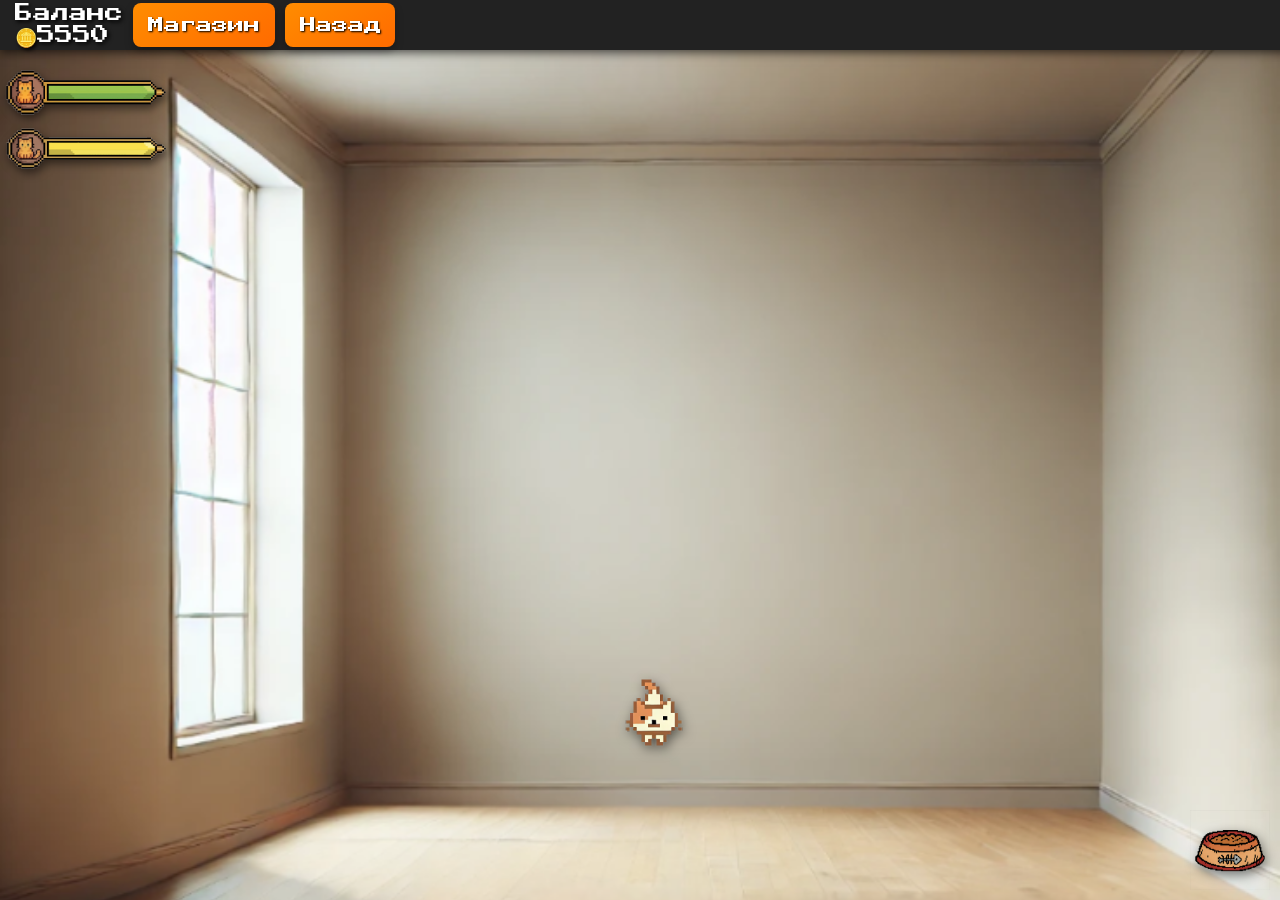
==== commit 57941997: "Update game.html" ====
--- a/game.html
+++ b/game.html
@@ -1570,7 +1570,7 @@
         cat.style.top = `${startY}px`;
         const babyCat = document.querySelector('.baby-cat');
         const babyHearts = document.getElementById('babyHearts');
-        let coins = 50;
+        let coins = 5550;
         let isSecretUnlocked = false;
         const SECRET_UNLOCK_PRICE = 111;
         const BOWL_FEED_COST = 10;
@@ -3332,6 +3332,7 @@
                                     if (bh) bh.style.display = 'none';
                                 }
                             }
+                            saveGameState();
                             loadCategoryItems(category);
                         });
                     };
@@ -3506,29 +3507,50 @@
                 registerPurchaseForTask(category);
                 return;
             } else {
-                saveGameState();
-                currentItem = document.createElement('div');
-                currentItem.className = 'placed-item';
-                currentItem.dataset.category = category;
-                currentItem.dataset.id = itemId;
-                if (category === 'Тумбочки') currentItem.classList.add('tumb');
-                if (category === 'Картини') {
-                    currentItem.classList.add('picture');
-                    currentItem.style.transform = getPictureRotation(itemId);
-                }
-                if (category === 'Іграшки') currentItem.classList.add('toy');
-                currentItem.style.backgroundImage = (category === 'Іграшки')
-                    ? `url('shop/toy_${itemId}.png')`
-                    : `url('shop/${getLatinCategory(category)}_${itemId}.png')`;
-                currentItem.style.left = `${window.innerWidth / 2 - 50}px`;
-                currentItem.style.top = `${window.innerHeight / 2 - 50}px`;
-                document.body.appendChild(currentItem);
-
-                addMovementButtons(currentItem);
-
-                const placementControls = document.getElementById('placementControls');
-                placementControls.style.display = 'flex';
-                registerPurchaseForTask(category);
+                if (category === 'Тумбочки') {
+                    // Додаємо тумбочку до списку куплених предметів, щоб isTumbPurchased() повернув true
+                    purchasedItems.push({ category: category, id: itemId });
+                    
+                    currentItem = document.createElement('div');
+                    currentItem.className = 'placed-item';
+                    currentItem.dataset.category = category;
+                    currentItem.dataset.id = itemId;
+                    currentItem.classList.add('tumb');
+                    currentItem.style.backgroundImage = `url('shop/${getLatinCategory(category)}_${itemId}.png')`;
+                    currentItem.style.left = `${window.innerWidth / 2 - 50}px`;
+                    currentItem.style.top = `${window.innerHeight / 2 - 50}px`;
+                    document.body.appendChild(currentItem);
+                    addMovementButtons(currentItem);
+                    const placementControls = document.getElementById('placementControls');
+                    placementControls.style.display = 'flex';
+                    registerPurchaseForTask(category);
+                    saveGameState(); // Зберігаємо стан гри, включаючи оновлений purchasedItems
+                } else {
+                    // Додаємо предмет до списку куплених предметів
+                    purchasedItems.push({ category: category, id: itemId });
+
+                    currentItem = document.createElement('div');
+                    currentItem.className = 'placed-item';
+                    currentItem.dataset.category = category;
+                    currentItem.dataset.id = itemId;
+                    if (category === 'Тумбочки') currentItem.classList.add('tumb');
+                    if (category === 'Картини') {
+                        currentItem.classList.add('picture');
+                        currentItem.style.transform = getPictureRotation(itemId);
+                    }
+                    if (category === 'Іграшки') currentItem.classList.add('toy');
+                    currentItem.style.backgroundImage = (category === 'Іграшки')
+                        ? `url('shop/toy_${itemId}.png')`
+                        : `url('shop/${getLatinCategory(category)}_${itemId}.png')`;
+                    currentItem.style.left = `${window.innerWidth / 2 - 50}px`;
+                    currentItem.style.top = `${window.innerHeight / 2 - 50}px`;
+                    document.body.appendChild(currentItem);
+                    addMovementButtons(currentItem);
+                    const placementControls = document.getElementById('placementControls');
+                    placementControls.style.display = 'flex';
+                    registerPurchaseForTask(category);
+                    saveGameState();
+                }
             }
         }
 
@@ -3542,7 +3564,7 @@
             currentBowl = document.createElement('img');
             currentBowl.id = 'bowl';
             currentBowl.src = `shop/Mysky_${itemId}.png`;
-            currentBowl.alt = 'Mysky';
+            currentBowl.alt = 'Миска';
             currentBowl.style.position = 'absolute';
             currentBowl.style.bottom = '10px';
             currentBowl.style.right = '10px';
@@ -3965,7 +3987,6 @@
             newItem.style.backgroundImage = (item.category === 'Іграшки')
                 ? `url('shop/toy_${item.id}.png')`
                 : `url('shop/${getLatinCategory(item.category)}_${item.id}.png')`;
-
             newItem.style.position = 'absolute';
             newItem.style.left = `${50 + position * 50}px`;
             newItem.style.top = `50px`;
@@ -4127,14 +4148,23 @@
         }
 
         function getPlacedItemElement(category, id) {
-            // Пошук елемента в кімнаті за backgroundImage
+            // Пошук елемента в кімнаті за data-атрибутами (найбільш надійний спосіб)
             const all = document.querySelectorAll('.placed-item');
+            for (const el of all) {
+                if (el.dataset.category === category && parseInt(el.dataset.id) === parseInt(id)) {
+                    return el;
+                }
+            }
+            
+            // Fallback: Пошук елемента в кімнаті за backgroundImage
             for (const el of all) {
                 // Виправлення: для іграшок шукаємо toy_X.png
                 if (category === 'Іграшки') {
                     if (el.style.backgroundImage.includes(`toy_${id}.png`)) return el;
                 } else {
-                    if (el.style.backgroundImage.includes(`${category.toLowerCase()}_${id}.png`)) return el;
+                    // Використовуємо getLatinCategory для правильного пошуку назви файлу
+                    const latinCat = getLatinCategory(category);
+                    if (el.style.backgroundImage.includes(`${latinCat}_${id}.png`) || el.style.backgroundImage.includes(`${category.toLowerCase()}_${id}.png`)) return el;
                 }
             }
             return null;
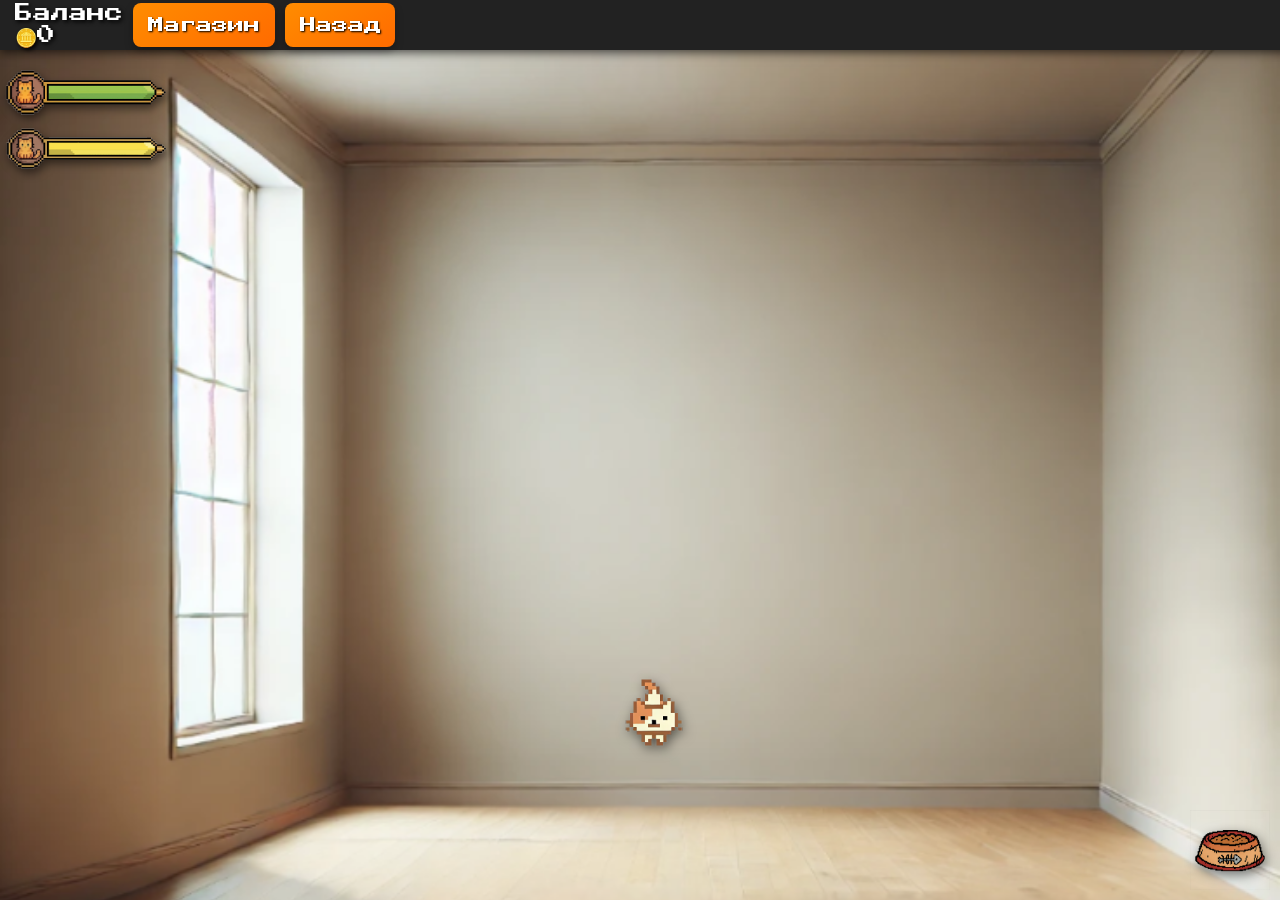
==== commit d2f1bd94: "Update game.html" ====
--- a/game.html
+++ b/game.html
@@ -1570,7 +1570,7 @@
         cat.style.top = `${startY}px`;
         const babyCat = document.querySelector('.baby-cat');
         const babyHearts = document.getElementById('babyHearts');
-        let coins = 5550;
+        let coins = 0;
         let isSecretUnlocked = false;
         const SECRET_UNLOCK_PRICE = 111;
         const BOWL_FEED_COST = 10;
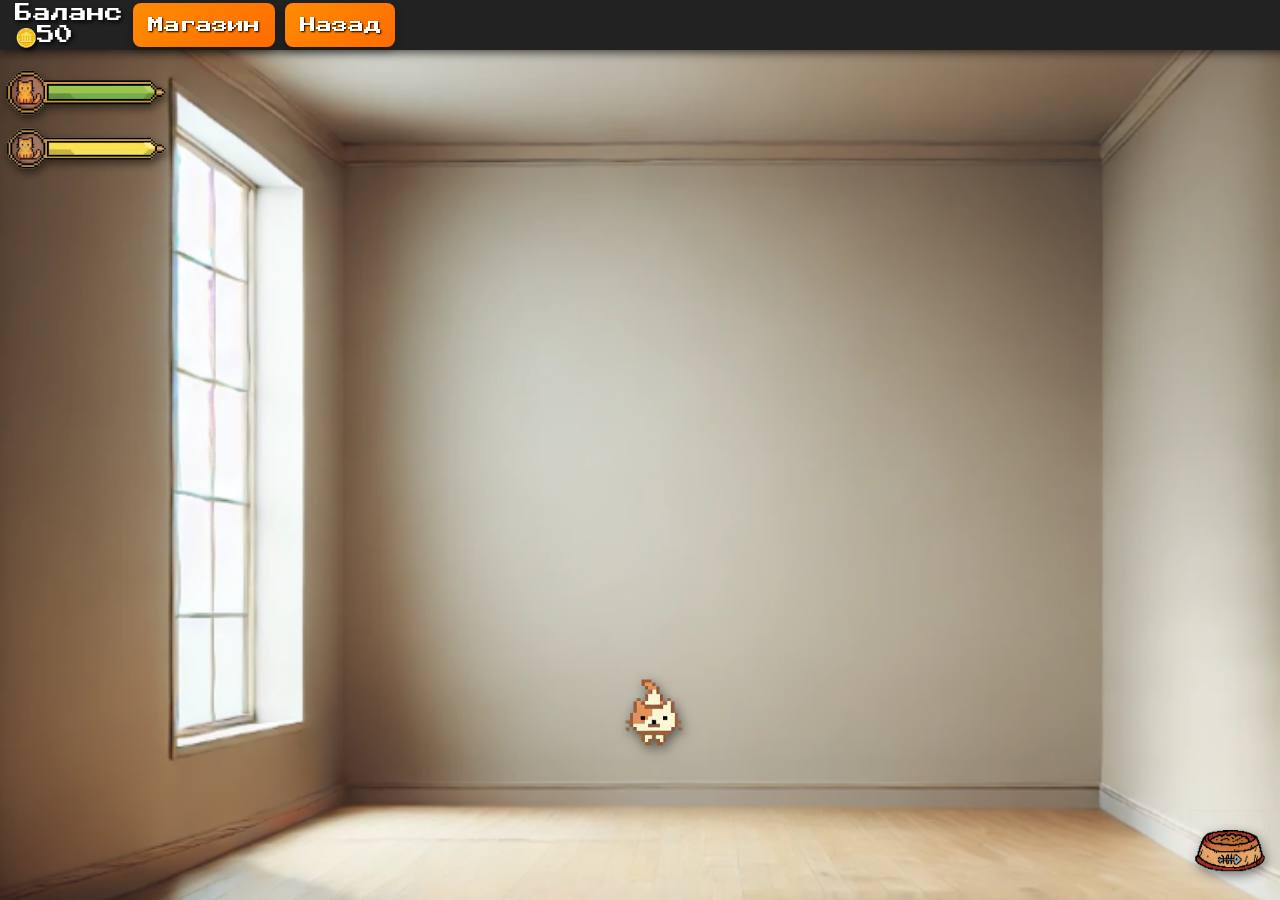
==== commit 660387bf: "Update game.html" ====
--- a/game.html
+++ b/game.html
@@ -1570,7 +1570,7 @@
         cat.style.top = `${startY}px`;
         const babyCat = document.querySelector('.baby-cat');
         const babyHearts = document.getElementById('babyHearts');
-        let coins = 0;
+        let coins = 50;
         let isSecretUnlocked = false;
         const SECRET_UNLOCK_PRICE = 111;
         const BOWL_FEED_COST = 10;
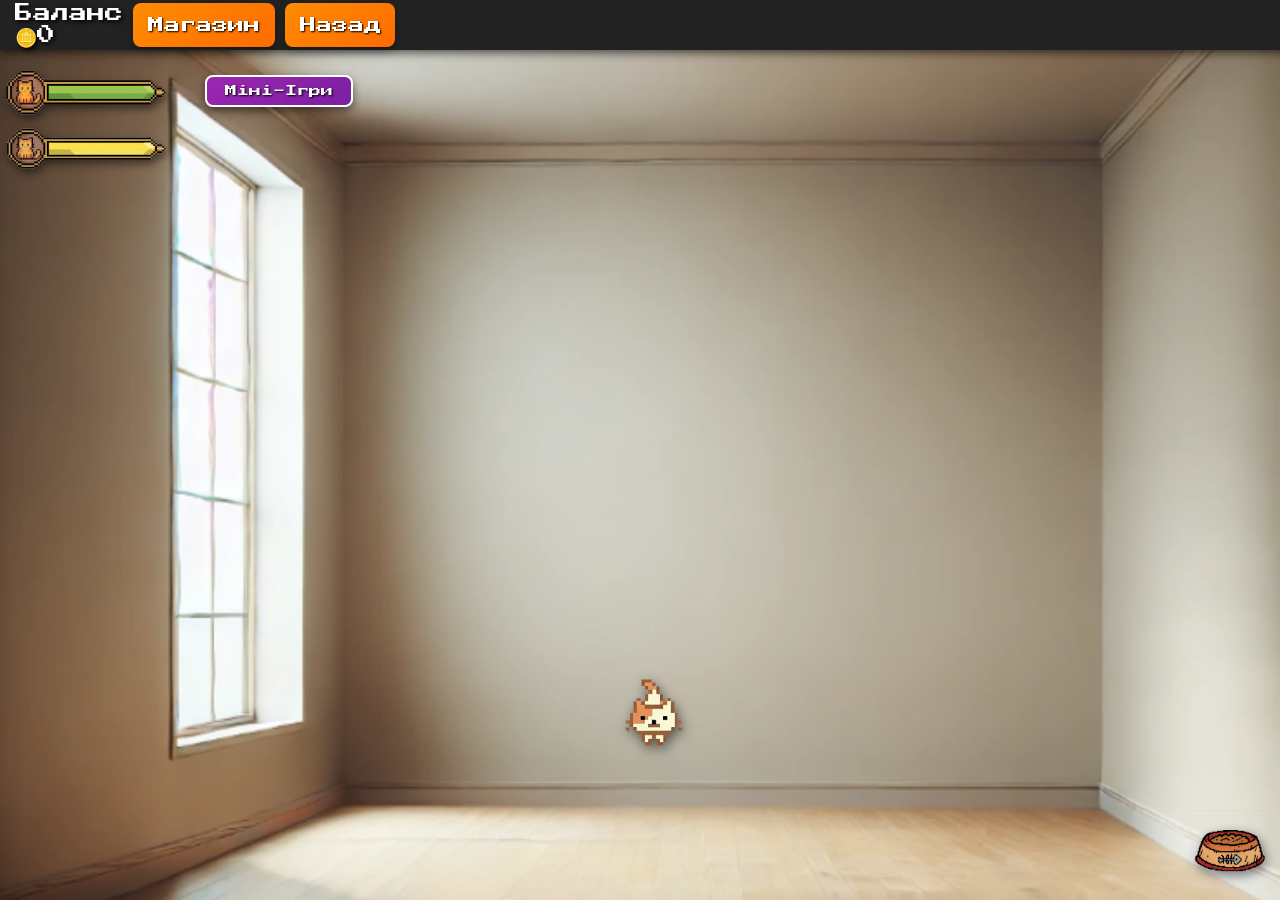
==== commit ddf19267: "Update game.html" ====
--- a/game.html
+++ b/game.html
@@ -1438,6 +1438,220 @@
             width: max-content;
             pointer-events: none;
         }
+
+        /* Міні-Ігри */
+        .minigames-btn {
+            position: absolute;
+            top: 75px; /* Вирівнюємо по вертикалі з барами (65px top + трохи зміщення) */
+            left: 205px; /* Справа від барів (170px width + 10px gap) */
+            z-index: 100;
+            background: linear-gradient(145deg, #9c27b0, #7b1fa2);
+            color: white;
+            border: 2px solid #fff;
+            padding: 8px 12px;
+            font-size: 12px;
+            cursor: pointer;
+            border-radius: 8px;
+            font-family: 'Press Start 2P', cursive;
+            box-shadow: 0 4px 8px rgba(0, 0, 0, 0.5);
+            text-shadow: 1px 1px 2px #000;
+            transition: transform 0.2s;
+            width: 120px;
+            text-align: center;
+        }
+        .minigames-btn:hover {
+            transform: scale(1.05);
+        }
+
+        /* Меню Міні-Ігор */
+        .minigames-overlay {
+            display: none;
+            position: fixed;
+            top: 0;
+            left: 0;
+            width: 100%;
+            height: 100%;
+            background: rgba(0, 0, 0, 0.85);
+            z-index: 3000;
+            justify-content: center;
+            align-items: center;
+            flex-direction: column;
+        }
+        .minigames-container {
+            background: #2d2d2d;
+            border: 4px solid #9c27b0;
+            border-radius: 15px;
+            padding: 20px;
+            width: 90%;
+            max-width: 400px;
+            text-align: center;
+            position: relative;
+            color: white;
+            font-family: 'Press Start 2P', cursive;
+        }
+        .minigames-header {
+            font-size: 18px;
+            margin-bottom: 20px;
+            color: #e1bee7;
+            text-shadow: 2px 2px #4a148c;
+        }
+        .hearts-display {
+            font-size: 24px;
+            margin-bottom: 20px;
+            color: #ff5252;
+            text-shadow: 2px 2px 0 #000;
+        }
+        .game-card {
+            background: #4a148c;
+            margin: 10px 0;
+            padding: 15px;
+            border-radius: 10px;
+            cursor: pointer;
+            border: 2px solid #7b1fa2;
+            transition: all 0.3s;
+            display: flex;
+            align-items: center;
+            gap: 10px;
+        }
+        .game-card:hover {
+            transform: translateX(5px);
+            background: #6a1b9a;
+        }
+        .game-card.disabled {
+            opacity: 0.5;
+            cursor: not-allowed;
+            filter: grayscale(1);
+        }
+        .game-icon {
+            font-size: 24px;
+        }
+        .game-info {
+            text-align: left;
+            flex: 1;
+        }
+        .game-title {
+            font-size: 12px;
+            color: #fff;
+            margin-bottom: 5px;
+        }
+        .game-desc {
+            font-size: 9px;
+            color: #ccc;
+        }
+        .close-minigames {
+            position: absolute;
+            top: -15px;
+            right: 5px;
+            background: #f44336;
+            color: white;
+            border: 2px solid #fff;
+            width: 35px;
+            height: 35px;
+            border-radius: 50%;
+            font-size: 16px;
+            cursor: pointer;
+            font-family: 'Press Start 2P', cursive;
+            display: flex;
+            align-items: center;
+            justify-content: center;
+        }
+
+        /* Гра: Лови мандаринки */
+        #mandarinGameCanvas {
+            border: 2px solid #fff;
+            background: rgba(0, 0, 0, 0.5);
+            display: block;
+            margin: 0 auto;
+        }
+        .game-overlay-content {
+            position: relative;
+            text-align: center;
+            color: white;
+            font-family: 'Press Start 2P', cursive;
+        }
+        .game-score-board {
+            position: absolute;
+            top: 10px;
+            left: 10px;
+            font-size: 12px;
+            color: #fff;
+            text-shadow: 1px 1px #000;
+        }
+        .game-timer {
+            position: absolute;
+            top: 10px;
+            right: 10px;
+            font-size: 12px;
+            color: #fff;
+            text-shadow: 1px 1px #000;
+        }
+
+        /* Гра: Подарунки */
+        .gifts-grid {
+            display: grid;
+            grid-template-columns: repeat(2, 1fr);
+            gap: 15px;
+            margin-top: 20px;
+        }
+        .gift-box {
+            background: #ff9800;
+            border: 2px solid #fff;
+            border-radius: 10px;
+            height: 80px;
+            display: flex;
+            align-items: center;
+            justify-content: center;
+            font-size: 30px;
+            cursor: pointer;
+            transition: transform 0.2s;
+        }
+        .gift-box:active {
+            transform: scale(0.95);
+        }
+        .gift-box.opened {
+            background: #4caf50;
+            font-size: 14px;
+            padding: 5px;
+            text-align: center;
+            color: #fff;
+            cursor: default;
+        }
+        .gift-box.opened.prize {
+            background: #ffeb3b;
+            color: #000;
+        }
+
+        /* Гра: Злови котика */
+        .find-cat-grid {
+            display: grid;
+            grid-template-columns: repeat(4, 1fr);
+            gap: 5px;
+            margin-top: 20px;
+            width: 280px;
+            height: 280px;
+            margin-left: auto;
+            margin-right: auto;
+        }
+        .cat-cell {
+            background: #555;
+            border: 2px solid #777;
+            border-radius: 5px;
+            cursor: pointer;
+            position: relative;
+        }
+        .cat-cell.has-cat::after {
+            content: '';
+            position: absolute;
+            top: 50%;
+            left: 50%;
+            transform: translate(-50%, -50%);
+            width: 90%;
+            height: 90%;
+            background: url('shop/img-baby.png') no-repeat center;
+            background-size: contain;
+            image-rendering: pixelated;
+        }
+
     </style>
 </head>
 
@@ -1457,9 +1671,10 @@
             <button class="menu-button" onclick="goBack()">Назад</button>
         </div>
         <div class="status-bars">
-            <img id="hungerBar" class="bar" src="images/hungry_0.png" style="width: 170px; height: 55px;">
-            <img id="energyBar" class="bar" src="images/energy_0.png" style="width: 170px; height: 55px;">
-        </div>
+        <img id="hungerBar" class="bar" src="images/hungry_0.png" style="width: 170px; height: 55px;">
+        <img id="energyBar" class="bar" src="images/energy_0.png" style="width: 170px; height: 55px;">
+    </div>
+    <div class="minigames-btn" onclick="openMiniGames()">Міні-Ігри</div>
     </div>
     <div style="z-index: 5;" class="cat"></div>
     <div style="z-index: 5; display: none;" class="black-cat"></div>
@@ -1551,6 +1766,45 @@
         </div>
     </div>
 
+    <!-- Меню Міні-Ігор -->
+    <div class="minigames-overlay" id="minigamesOverlay">
+        <div class="minigames-container">
+            <button class="close-minigames" onclick="closeMiniGames()">✕</button>
+            <div class="minigames-header">МІНІ-ІГРИ</div>
+            <div class="hearts-display" id="heartsDisplay">❤️❤️❤️</div>
+            <div class="game-card" onclick="startMiniGame('mandarin')">
+                <div class="game-icon">🍊</div>
+                <div class="game-info">
+                    <div class="game-title">Лови мандарінки</div>
+                    <div class="game-desc">Лови мандарінки, уникай промахів!</div>
+                </div>
+            </div>
+            <div class="game-card" onclick="startMiniGame('gift')">
+                <div class="game-icon">🎁</div>
+                <div class="game-info">
+                    <div class="game-title">Відкрий подарунок</div>
+                    <div class="game-desc">Знайди приз серед 6 коробок</div>
+                </div>
+            </div>
+            <div class="game-card" onclick="startMiniGame('findcat')">
+                    <div class="game-icon">🐱</div>
+                    <div class="game-info">
+                        <div class="game-title">Злови котика</div>
+                        <div class="game-desc">Спіймай котика в сітці 4x4</div>
+                    </div>
+                </div>
+            <div style="margin-top: 10px; font-size: 10px; color: #aaa;">
+                Сердечко відновлюється 1 годину
+            </div>
+        </div>
+    </div>
+
+    <!-- Контейнери для самих ігор -->
+    <div id="activeGameOverlay" style="display:none; position:fixed; top:0; left:0; width:100%; height:100%; background:rgba(0,0,0,0.9); z-index:3001; justify-content:center; align-items:center; flex-direction:column;">
+        <button class="close-minigames" style="top:20px; right:20px;" onclick="closeActiveGame()">✕</button>
+        <div id="gameContent" class="game-overlay-content"></div>
+    </div>
+
     <script>
         const cat = document.querySelector('.cat');
         const blackCat = document.querySelector('.black-cat');
@@ -1570,7 +1824,7 @@
         cat.style.top = `${startY}px`;
         const babyCat = document.querySelector('.baby-cat');
         const babyHearts = document.getElementById('babyHearts');
-        let coins = 50;
+        let coins = 0;
         let isSecretUnlocked = false;
         const SECRET_UNLOCK_PRICE = 111;
         const BOWL_FEED_COST = 10;
@@ -1578,8 +1832,14 @@
         const HARVEST_REWARD_FLOWER = 15;
         const HARVEST_REWARD_CACTUS = 30;
         const HARVEST_REWARD_MUSHROOM = 50;
-        const FALL_COIN_INTERVAL_MS = 20 * 60 * 1000;
+        const FALL_COIN_INTERVAL_MS = 5 * 60 * 1000;
         const FALL_COIN_REWARD = 10;
+        
+        // Змінні для Міні-Ігор
+        let hearts = 3;
+        let lastHeartUpdate = Date.now();
+        const HEART_REGEN_TIME = 1 * 60 * 60 * 1000; // 1 година
+
         function saveGameState() {
             const placedItemsData = [];
             document.querySelectorAll('.placed-item').forEach(el => {
@@ -1615,6 +1875,7 @@
                 hungerStage,
                 energyStage,
                 tasksState,
+                minigames: { hearts, lastHeartUpdate },
                 placedItems: placedItemsData,
                 farm: {
                     flower: { stage: typeof flowerCurrentStage !== 'undefined' ? flowerCurrentStage : 0, nextTs: typeof flowerNextTs !== 'undefined' ? flowerNextTs : 0 },
@@ -1705,6 +1966,11 @@
                 if (typeof s.energyStage === 'number') energyStage = s.energyStage;
                 if (s.tasksState) tasksState = { ...tasksState, ...s.tasksState };
                 
+                if (s.minigames) {
+                    hearts = s.minigames.hearts ?? 3;
+                    lastHeartUpdate = s.minigames.lastHeartUpdate ?? Date.now();
+                }
+
                 if (s.farm && s.farm.flower) {
                     flowerCurrentStage = s.farm.flower.stage || 0;
                     flowerNextTs = s.farm.flower.nextTs || 0;
@@ -2201,6 +2467,7 @@
             if (energyStage > 0) energyStage--;
 
             updateBars();
+            saveGameState(); // Зберігаємо стан після годування
 
             if (hungerStage < 5 && energyStage < 5 && isBlocked) {
                 resumeCatActions();
@@ -3015,6 +3282,7 @@
                     hungerStage = Math.max(0, hungerStage - hungerGain);
                     energyStage = Math.max(0, energyStage - energyGain);
                     updateBars();
+                    saveGameState(); // Зберігаємо стан після годування
                     isEating = false;
 
                     // Встановлюємо правильний масштаб після закінчення їжі
@@ -4539,6 +4807,357 @@
             });
         }
 
+        // === Логіка Міні-Ігор ===
+        let heartTimerInterval;
+
+        function openMiniGames() {
+            checkHearts();
+            updateHeartsDisplay();
+            document.getElementById('minigamesOverlay').style.display = 'flex';
+            
+            if (heartTimerInterval) clearInterval(heartTimerInterval);
+            heartTimerInterval = setInterval(() => {
+                checkHearts();
+                updateHeartsDisplay();
+            }, 1000);
+        }
+
+        function closeMiniGames() {
+            document.getElementById('minigamesOverlay').style.display = 'none';
+            if (heartTimerInterval) clearInterval(heartTimerInterval);
+        }
+
+        function checkHearts() {
+            const now = Date.now();
+            if (hearts < 3) {
+                const timePassed = now - lastHeartUpdate;
+                const heartsToRecover = Math.floor(timePassed / HEART_REGEN_TIME);
+                if (heartsToRecover > 0) {
+                    hearts = Math.min(3, hearts + heartsToRecover);
+                    // Reset timer for the next heart, preserving the remainder
+                    // Actually, simple way: reset to now if full, or keep remainder?
+                    // "одне сердечко ... оновлюється кожні 2 години".
+                    // If I have 0 hearts and 4 hours passed -> 2 hearts. Next heart in 2 hours.
+                    // So I should advance lastHeartUpdate by heartsToRecover * 2 hours.
+                    lastHeartUpdate += heartsToRecover * HEART_REGEN_TIME;
+                    // Safety: don't let lastHeartUpdate go into future (shouldn't happen with floor)
+                    if (lastHeartUpdate > now) lastHeartUpdate = now; 
+                    
+                    saveGameState();
+                }
+            } else {
+                lastHeartUpdate = now; // Keep updating if full
+            }
+        }
+
+        function updateHeartsDisplay() {
+            const container = document.getElementById('heartsDisplay');
+            let heartsStr = '';
+            for (let i = 0; i < hearts; i++) heartsStr += '❤️';
+            for (let i = hearts; i < 3; i++) heartsStr += '🖤';
+            
+            if (hearts < 3) {
+                const now = Date.now();
+                const nextHeartTime = lastHeartUpdate + HEART_REGEN_TIME;
+                const timeLeftMs = nextHeartTime - now;
+                if (timeLeftMs > 0) {
+                    heartsStr += `<div style="font-size: 10px; margin-top: 5px; color: #aaa;">+❤️ через ${formatTime(timeLeftMs)}</div>`;
+                }
+            }
+            
+            container.innerHTML = heartsStr;
+        }
+
+        function startMiniGame(gameId) {
+            checkHearts();
+            if (hearts <= 0) {
+                alert('У вас закінчились сердечка! Зачекайте відновлення.');
+                return;
+            }
+
+            // Close menu
+            closeMiniGames();
+
+            // Deduct heart
+            hearts--;
+            // If we were at max hearts (3), we now have 2, and the timer starts NOW.
+            // If we were at 2 or 1, the timer is already running (lastHeartUpdate is old).
+            // Wait, if I was at 3, checkHearts set lastHeartUpdate = now.
+            // So decreasing to 2 means timer starts from now. Correct.
+            if (hearts === 2) {
+                lastHeartUpdate = Date.now();
+            }
+            saveGameState();
+
+            // Open Game Overlay
+            const overlay = document.getElementById('activeGameOverlay');
+            overlay.style.display = 'flex';
+            const content = document.getElementById('gameContent');
+            content.innerHTML = ''; // Clear previous
+
+            if (gameId === 'mandarin') runMandarinGame(content);
+            else if (gameId === 'gift') runGiftGame(content);
+            else if (gameId === 'findcat') runFindCatGame(content);
+        }
+
+        function closeActiveGame() {
+            // Cleanup any intervals
+            if (gameInterval) clearInterval(gameInterval);
+            if (gameTimerInterval) clearInterval(gameTimerInterval);
+            document.getElementById('activeGameOverlay').style.display = 'none';
+            openMiniGames(); // Return to menu
+        }
+
+        let gameInterval, gameTimerInterval;
+
+        // --- Гра 1: Лови мандаринки ---
+        function runMandarinGame(container) {
+            container.innerHTML = `
+                <div class="game-score-board">Рахунок: <span id="mandarinScore">0</span></div>
+                <div class="game-timer">Час: <span id="mandarinTime">30</span></div>
+                <canvas id="mandarinGameCanvas" width="300" height="400"></canvas>
+                <div style="margin-top:10px; font-size:10px; color:#ccc;">Керування: натискай на екран зліва/справа</div>
+            `;
+            
+            const canvas = document.getElementById('mandarinGameCanvas');
+            const ctx = canvas.getContext('2d');
+            let score = 0;
+            let timeLeft = 30;
+            let basketX = 125;
+            const basketW = 50;
+            const basketH = 30;
+            let mandarins = [];
+            
+            // Controls
+            let touchLeft = false;
+            let touchRight = false;
+            
+            // Touch areas for mobile/mouse
+            const handleInputStart = (x) => {
+                 if (x < canvas.width / 2) touchLeft = true;
+                 else touchRight = true;
+            };
+            const handleInputEnd = () => {
+                touchLeft = false;
+                touchRight = false;
+            };
+
+            canvas.addEventListener('touchstart', (e) => {
+                e.preventDefault();
+                const rect = canvas.getBoundingClientRect();
+                handleInputStart(e.touches[0].clientX - rect.left);
+            });
+            canvas.addEventListener('touchend', handleInputEnd);
+            canvas.addEventListener('mousedown', (e) => {
+                const rect = canvas.getBoundingClientRect();
+                handleInputStart(e.clientX - rect.left);
+            });
+            canvas.addEventListener('mouseup', handleInputEnd);
+
+            // Game Loop
+            gameTimerInterval = setInterval(() => {
+                timeLeft--;
+                const timerEl = document.getElementById('mandarinTime');
+                if (timerEl) timerEl.textContent = timeLeft;
+                if (timeLeft <= 0) {
+                    endMandarinGame(score);
+                }
+            }, 1000);
+
+            let spawnCounter = 0;
+            gameInterval = setInterval(() => {
+                // Update Basket
+                if (touchLeft && basketX > 0) basketX -= 5;
+                if (touchRight && basketX < canvas.width - basketW) basketX += 5;
+
+                // Spawn Mandarin
+                spawnCounter++;
+                if (spawnCounter % 30 === 0) {
+                    mandarins.push({ x: Math.random() * (canvas.width - 20), y: 0, speed: 2 + Math.random() * 2 });
+                }
+
+                // Update Mandarins
+                for (let i = 0; i < mandarins.length; i++) {
+                    let m = mandarins[i];
+                    m.y += m.speed;
+                    
+                    // Collision
+                    if (m.y + 10 >= canvas.height - basketH && 
+                        m.x + 10 >= basketX && m.x <= basketX + basketW) {
+                        // Caught
+                        score++;
+                        coins++;
+                        updateBalanceUI();
+                        const scoreEl = document.getElementById('mandarinScore');
+                        if (scoreEl) scoreEl.textContent = score;
+                        mandarins.splice(i, 1);
+                        i--;
+                    } else if (m.y > canvas.height) {
+                        // Missed
+                        if (coins > 0) coins--;
+                        score--; // Decrease score too
+                        updateBalanceUI();
+                        const scoreEl = document.getElementById('mandarinScore');
+                        if (scoreEl) scoreEl.textContent = score;
+                        mandarins.splice(i, 1);
+                        i--;
+                    }
+                }
+
+                // Draw
+                ctx.clearRect(0, 0, canvas.width, canvas.height);
+                
+                // Basket
+                ctx.fillStyle = '#ff9800';
+                ctx.fillRect(basketX, canvas.height - basketH, basketW, basketH);
+                
+                // Mandarins
+                ctx.fillStyle = '#FFD700'; // Gold color for coins
+                mandarins.forEach(m => {
+                    ctx.beginPath();
+                    ctx.arc(m.x + 10, m.y + 10, 10, 0, Math.PI * 2);
+                    ctx.fill();
+                    // Optional: Add $ or symbol inside
+                    ctx.fillStyle = '#000';
+                    ctx.font = '12px Arial';
+                    ctx.fillText('$', m.x + 6, m.y + 14);
+                    ctx.fillStyle = '#FFD700';
+                });
+
+            }, 1000 / 60);
+        }
+
+        function endMandarinGame(score) {
+            clearInterval(gameInterval);
+            clearInterval(gameTimerInterval);
+            saveGameState();
+            alert(`Гра закінчена! Ваш рахунок: ${score}`);
+            closeActiveGame();
+        }
+
+        // --- Гра 2: Подарунки ---
+        function runGiftGame(container) {
+            container.innerHTML = '<div class="gifts-grid" id="giftsGrid"></div>';
+            const grid = document.getElementById('giftsGrid');
+            
+            const outcomes = [
+                { type: 'prize', val: 30, text: '+30🪙' },
+                { type: 'prize', val: 45, text: '+45🪙' },
+                { type: 'joke', text: 'Пусто!' },
+                { type: 'joke', text: 'Спробуй ще' },
+                { type: 'joke', text: 'Тільки пил' },
+                { type: 'joke', text: 'Миша втекла' }
+            ];
+            
+            // Shuffle
+            for (let i = outcomes.length - 1; i > 0; i--) {
+                const j = Math.floor(Math.random() * (i + 1));
+                [outcomes[i], outcomes[j]] = [outcomes[j], outcomes[i]];
+            }
+
+            outcomes.forEach((outcome, index) => {
+                const box = document.createElement('div');
+                box.className = 'gift-box';
+                box.textContent = '🎁';
+                box.onclick = function() {
+                    if (box.classList.contains('opened')) return;
+                    if (document.querySelector('.gift-box.opened')) return;
+
+                    box.classList.add('opened');
+                    box.textContent = outcome.text;
+                    
+                    if (outcome.type === 'prize') {
+                        box.classList.add('prize');
+                        coins += outcome.val;
+                        updateBalanceUI();
+                        saveGameState();
+                        setTimeout(() => alert(`Вітаємо! Ви виграли ${outcome.val} монет!`), 500);
+                    } else {
+                         setTimeout(() => alert(outcome.text), 500);
+                    }
+
+                    setTimeout(closeActiveGame, 2000);
+                };
+                grid.appendChild(box);
+            });
+        }
+
+        // --- Гра 3: Злови котика ---
+        function runFindCatGame(container) {
+            container.innerHTML = `
+                <div style="margin-bottom:10px;">Злови котика! (+10🪙)</div>
+                <div class="find-cat-grid" id="catGrid"></div>
+            `;
+            const grid = document.getElementById('catGrid');
+            
+            let catPos = -1;
+            let canClick = false;
+
+            function handleCellClick(index) {
+                if (!canClick) return;
+                
+                // Stop the game immediately on first click
+                canClick = false;
+                clearInterval(gameInterval);
+                
+                const cell = document.getElementById(`catCell-${index}`);
+                
+                if (index === catPos) {
+                    // HIT
+                    cell.style.backgroundColor = '#4caf50'; // Green
+                    coins += 10;
+                    updateBalanceUI();
+                    setTimeout(() => endFindCatGame(10), 500);
+                } else {
+                    // MISS
+                    cell.style.backgroundColor = '#f44336'; // Red
+                    setTimeout(() => endFindCatGame(0), 500);
+                }
+            }
+
+            for (let i = 0; i < 16; i++) {
+                const cell = document.createElement('div');
+                cell.className = 'cat-cell';
+                cell.id = `catCell-${i}`;
+                cell.onclick = () => handleCellClick(i);
+                grid.appendChild(cell);
+            }
+
+            function moveCat() {
+                // Clear board
+                for (let i = 0; i < 16; i++) {
+                    const c = document.getElementById(`catCell-${i}`);
+                    if (c) {
+                        c.classList.remove('has-cat');
+                        c.style.backgroundColor = '';
+                    }
+                }
+
+                let newPos;
+                do {
+                    newPos = Math.floor(Math.random() * 16);
+                } while (newPos === catPos);
+                catPos = newPos;
+
+                const cell = document.getElementById(`catCell-${catPos}`);
+                if (cell) {
+                    cell.classList.add('has-cat');
+                }
+
+                canClick = true;
+            }
+
+            moveCat();
+            gameInterval = setInterval(moveCat, 600);
+        }
+
+        function endFindCatGame(score) {
+            clearInterval(gameInterval);
+            saveGameState();
+            alert(`Гра закінчена! Ви заробили ${score} монет.`);
+            closeActiveGame();
+        }
+
         document.addEventListener('DOMContentLoaded', () => {
             loadGameState();
             loadTasksState();
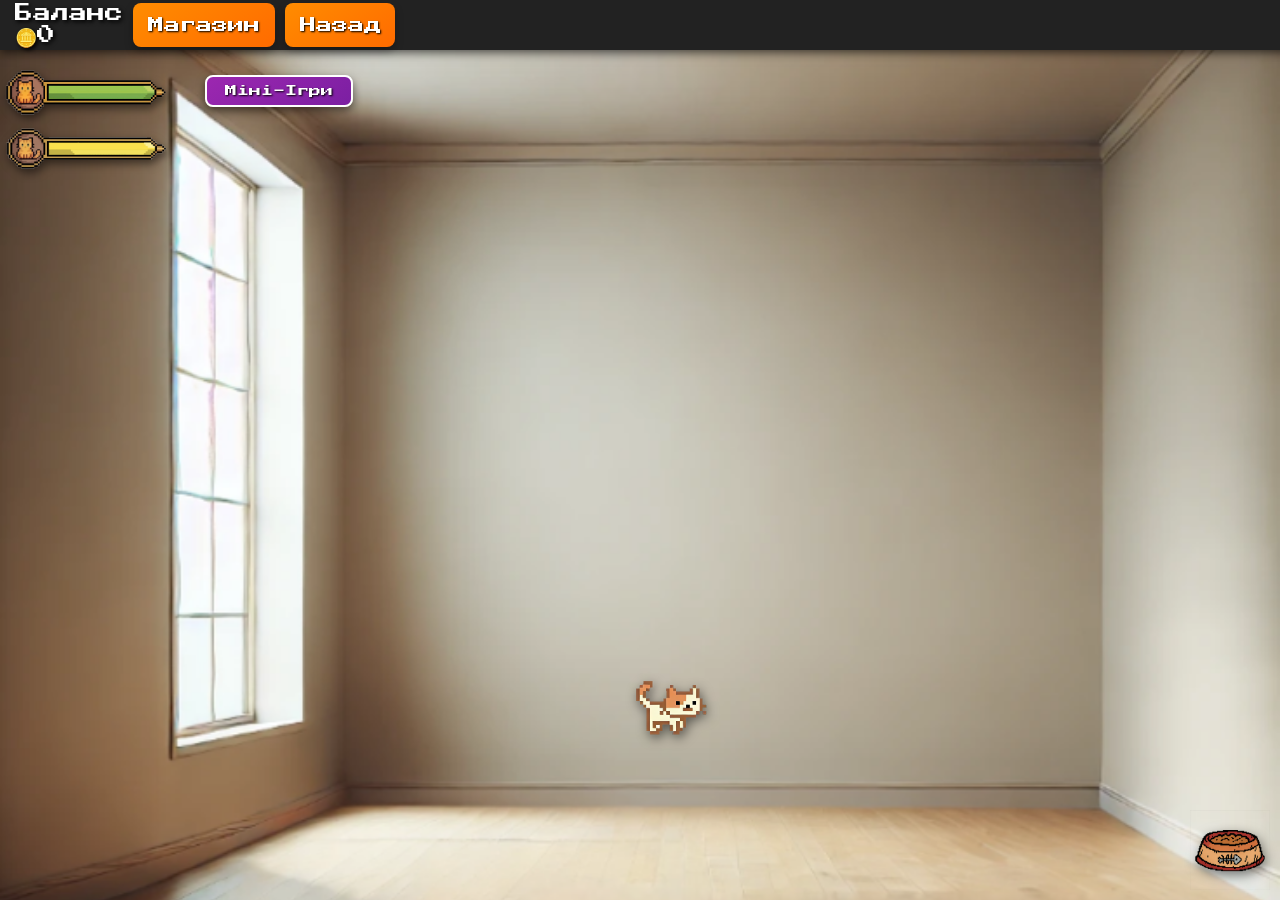
==== commit 783def1a: "Update game.html" ====
--- a/game.html
+++ b/game.html
@@ -1834,6 +1834,11 @@
         const HARVEST_REWARD_MUSHROOM = 50;
         const FALL_COIN_INTERVAL_MS = 5 * 60 * 1000;
         const FALL_COIN_REWARD = 10;
+        const HUNGER_DECREASE_INTERVAL = 1.5 * 60 * 60 * 1000; // 1.5 години
+        const ENERGY_DECREASE_INTERVAL = 1 * 60 * 60 * 1000; // 1 година
+
+        let lastHungerDecrease = Date.now();
+        let lastEnergyDecrease = Date.now();
         
         // Змінні для Міні-Ігор
         let hearts = 3;
@@ -1874,6 +1879,8 @@
                 purchasedItems,
                 hungerStage,
                 energyStage,
+                lastHungerDecrease,
+                lastEnergyDecrease,
                 tasksState,
                 minigames: { hearts, lastHeartUpdate },
                 placedItems: placedItemsData,
@@ -1964,6 +1971,39 @@
                 if (Array.isArray(s.purchasedItems)) purchasedItems = s.purchasedItems;
                 if (typeof s.hungerStage === 'number') hungerStage = s.hungerStage;
                 if (typeof s.energyStage === 'number') energyStage = s.energyStage;
+                
+                // Restore timer for hunger/energy
+                lastHungerDecrease = s.lastHungerDecrease || Date.now();
+                lastEnergyDecrease = s.lastEnergyDecrease || Date.now();
+                
+                const now = Date.now();
+                
+                // Calculate elapsed hunger drops
+                const hungerElapsed = now - lastHungerDecrease;
+                if (hungerElapsed >= HUNGER_DECREASE_INTERVAL) {
+                    const drops = Math.floor(hungerElapsed / HUNGER_DECREASE_INTERVAL);
+                    // Apply drops
+                    for(let i=0; i<drops; i++) {
+                         if (hungerStage < 5) hungerStage++;
+                    }
+                    // Update timestamp (keep remainder to be fair)
+                    lastHungerDecrease += drops * HUNGER_DECREASE_INTERVAL;
+                    // Cap it to now if it drifted too far in future (unlikely) or past
+                    if (lastHungerDecrease > now) lastHungerDecrease = now; 
+                }
+
+                // Calculate elapsed energy drops
+                const energyElapsed = now - lastEnergyDecrease;
+                if (energyElapsed >= ENERGY_DECREASE_INTERVAL) {
+                    const drops = Math.floor(energyElapsed / ENERGY_DECREASE_INTERVAL);
+                    // Apply drops
+                    for(let i=0; i<drops; i++) {
+                         if (energyStage < 5) energyStage++;
+                    }
+                    lastEnergyDecrease += drops * ENERGY_DECREASE_INTERVAL;
+                    if (lastEnergyDecrease > now) lastEnergyDecrease = now;
+                }
+
                 if (s.tasksState) tasksState = { ...tasksState, ...s.tasksState };
                 
                 if (s.minigames) {
@@ -2576,11 +2616,27 @@
             }, walkTime);
         }
 
+        function checkStatusTimers() {
+            const now = Date.now();
+            
+            if (now - lastHungerDecrease >= HUNGER_DECREASE_INTERVAL) {
+                decreaseHunger();
+                lastHungerDecrease = now;
+                saveGameState();
+            }
+
+            if (now - lastEnergyDecrease >= ENERGY_DECREASE_INTERVAL) {
+                decreaseEnergy();
+                lastEnergyDecrease = now;
+                saveGameState();
+            }
+        }
+
         cat.addEventListener('click', toggleSit);
         setInterval(walk, 300);
         setInterval(moveCat, 1500);
-        setInterval(decreaseHunger, 60 * 60 * 1000);
-        setInterval(decreaseEnergy, 2 * 60 * 60 * 1000);
+        // Check timers every 10 seconds
+        setInterval(checkStatusTimers, 10000); 
 
         updateBars();
         startWalkingCycle();
@@ -4499,8 +4555,10 @@
             if (!gallery) return;
             gallery.style.display = 'flex';
             flowerCurrentStage = 0;
+            flowerNextTs = nowMs() + FARM_STAGE_MS;
             renderFlowerGallery();
             startFlowerInterval();
+            saveGameState();
         }
 
         function renderFlowerGallery() {
@@ -4526,8 +4584,10 @@
                     updateBalanceUI();
                     registerFarmHarvestTask();
                     flowerCurrentStage = 0;
+                    flowerNextTs = nowMs() + FARM_STAGE_MS;
                     renderFlowerGallery();
                     startFlowerInterval();
+                    saveGameState();
                 };
             } else {
                 img.onclick = null;
@@ -4596,8 +4656,10 @@
             if (!gallery) return;
             gallery.style.display = 'flex';
             cactusCurrentStage = 0;
+            cactusNextTs = nowMs() + FARM_STAGE_MS;
             renderCactusGallery();
             startCactusInterval();
+            saveGameState();
         }
 
         function renderCactusGallery() {
@@ -4631,8 +4693,10 @@
                     updateBalanceUI();
                     registerFarmHarvestTask();
                     cactusCurrentStage = 0;
+                    cactusNextTs = nowMs() + FARM_STAGE_MS;
                     renderCactusGallery();
                     startCactusInterval();
+                    saveGameState();
                 };
             } else {
                 img.onclick = null;
@@ -4682,8 +4746,10 @@
             if (!gallery) return;
             gallery.style.display = 'flex';
             mushroomCurrentStage = 0;
+            mushroomNextTs = nowMs() + FARM_STAGE_MS;
             renderMushroomGallery();
             startMushroomInterval();
+            saveGameState();
         }
 
         function renderMushroomGallery() {
@@ -4715,8 +4781,10 @@
                     updateBalanceUI();
                     registerFarmHarvestTask();
                     mushroomCurrentStage = 0;
+                    mushroomNextTs = nowMs() + FARM_STAGE_MS;
                     renderMushroomGallery();
                     startMushroomInterval();
+                    saveGameState();
                 };
             } else {
                 img.onclick = null;
@@ -5165,6 +5233,7 @@
             restoreSecretCats();
             updateBalanceUI();
             updateBars();
+            checkCatState();
             startFallingCoins();
 
             // Ініціалізація кнопок модального вікна секрету
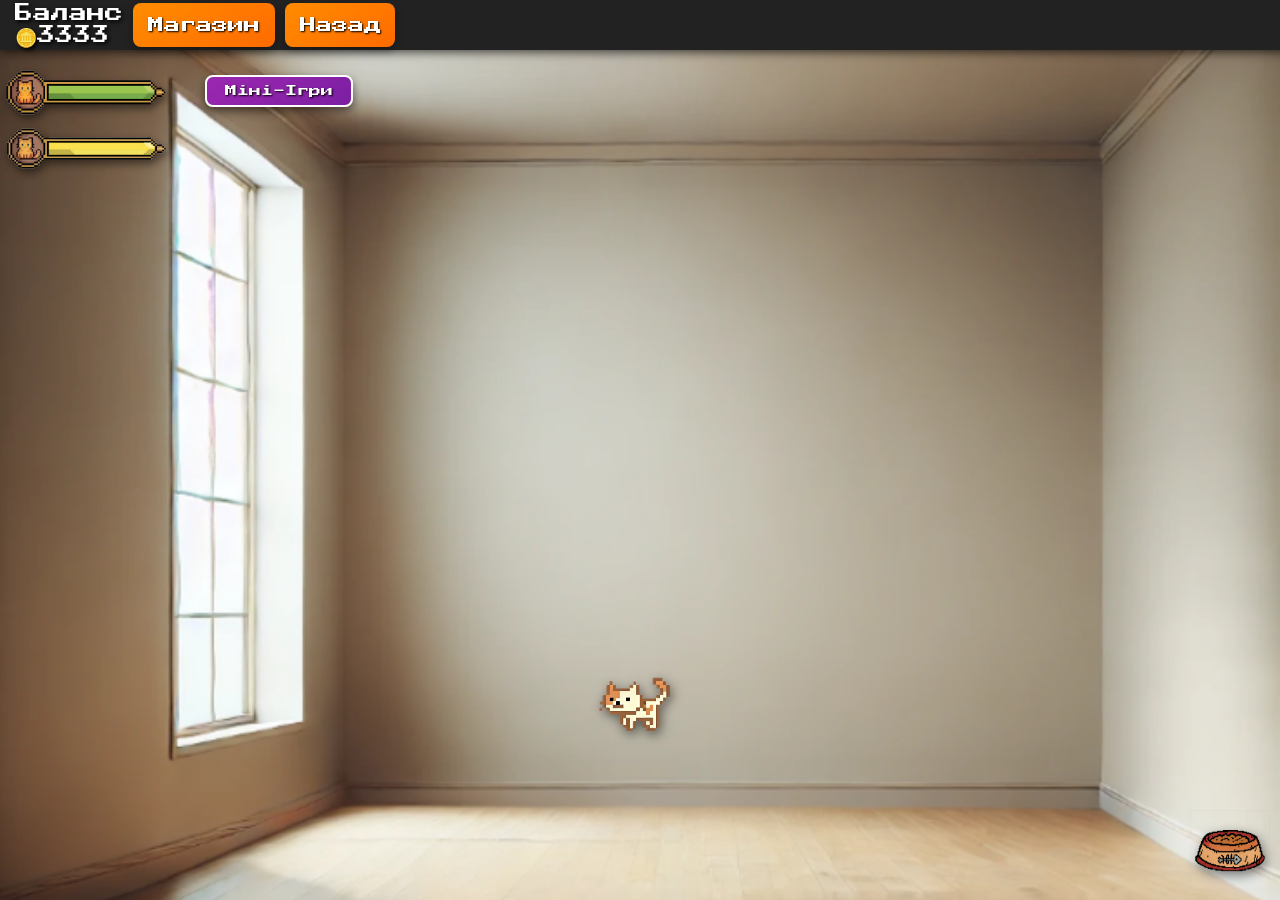
==== commit b3faa991: "Update game.html" ====
--- a/game.html
+++ b/game.html
@@ -1824,7 +1824,7 @@
         cat.style.top = `${startY}px`;
         const babyCat = document.querySelector('.baby-cat');
         const babyHearts = document.getElementById('babyHearts');
-        let coins = 0;
+        let coins = 3333;
         let isSecretUnlocked = false;
         const SECRET_UNLOCK_PRICE = 111;
         const BOWL_FEED_COST = 10;
